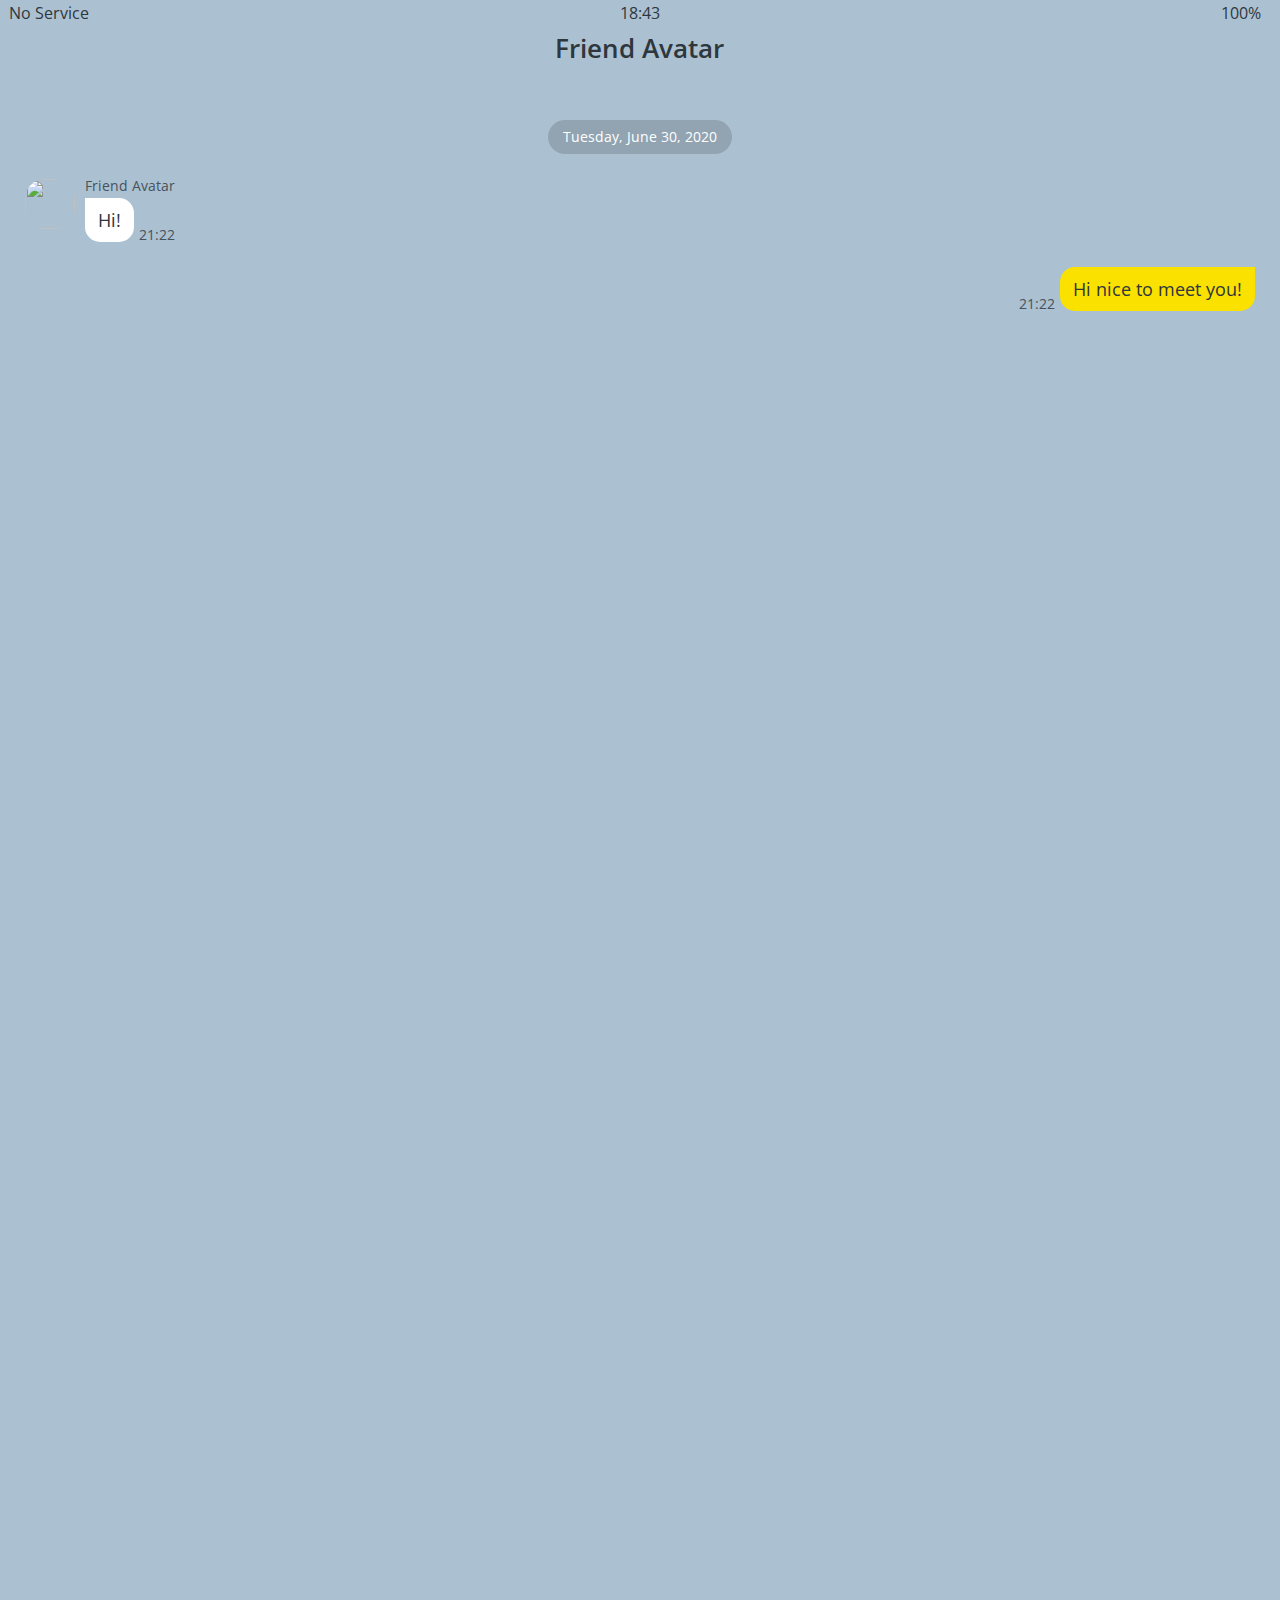
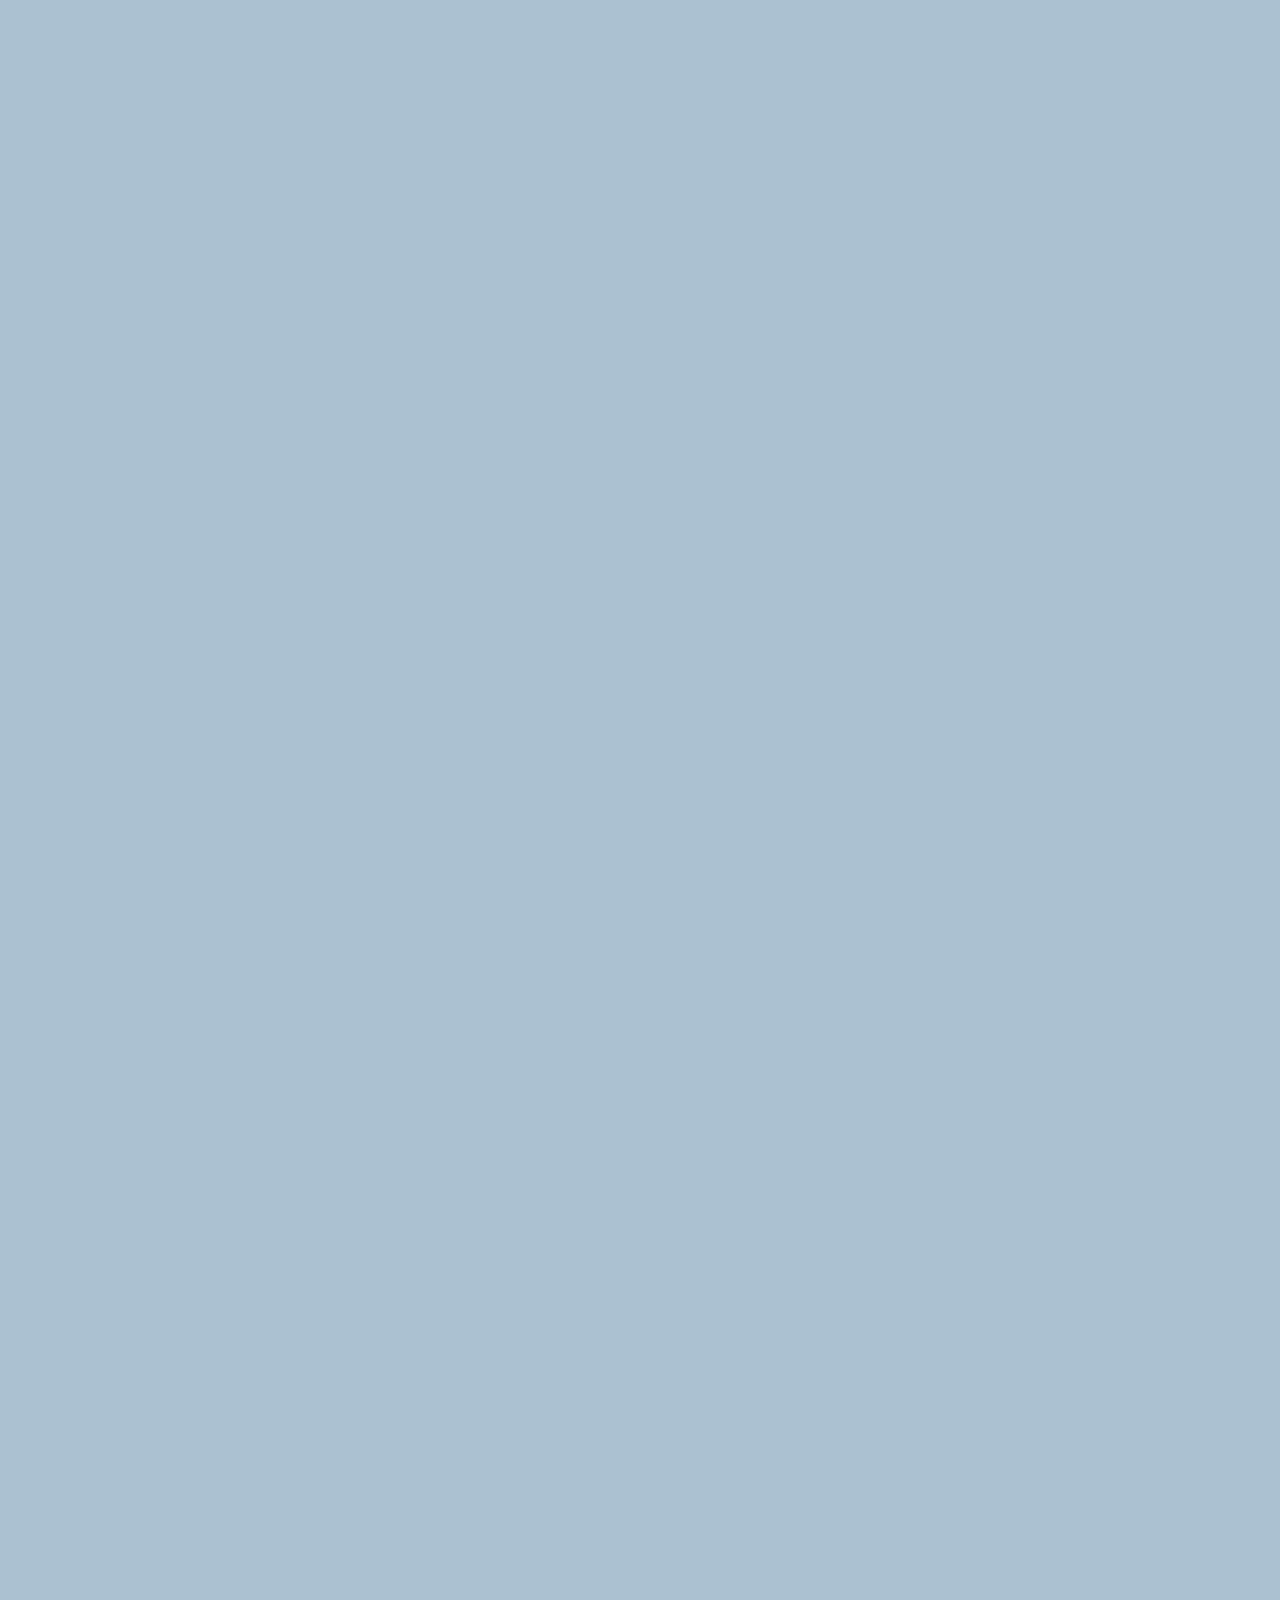
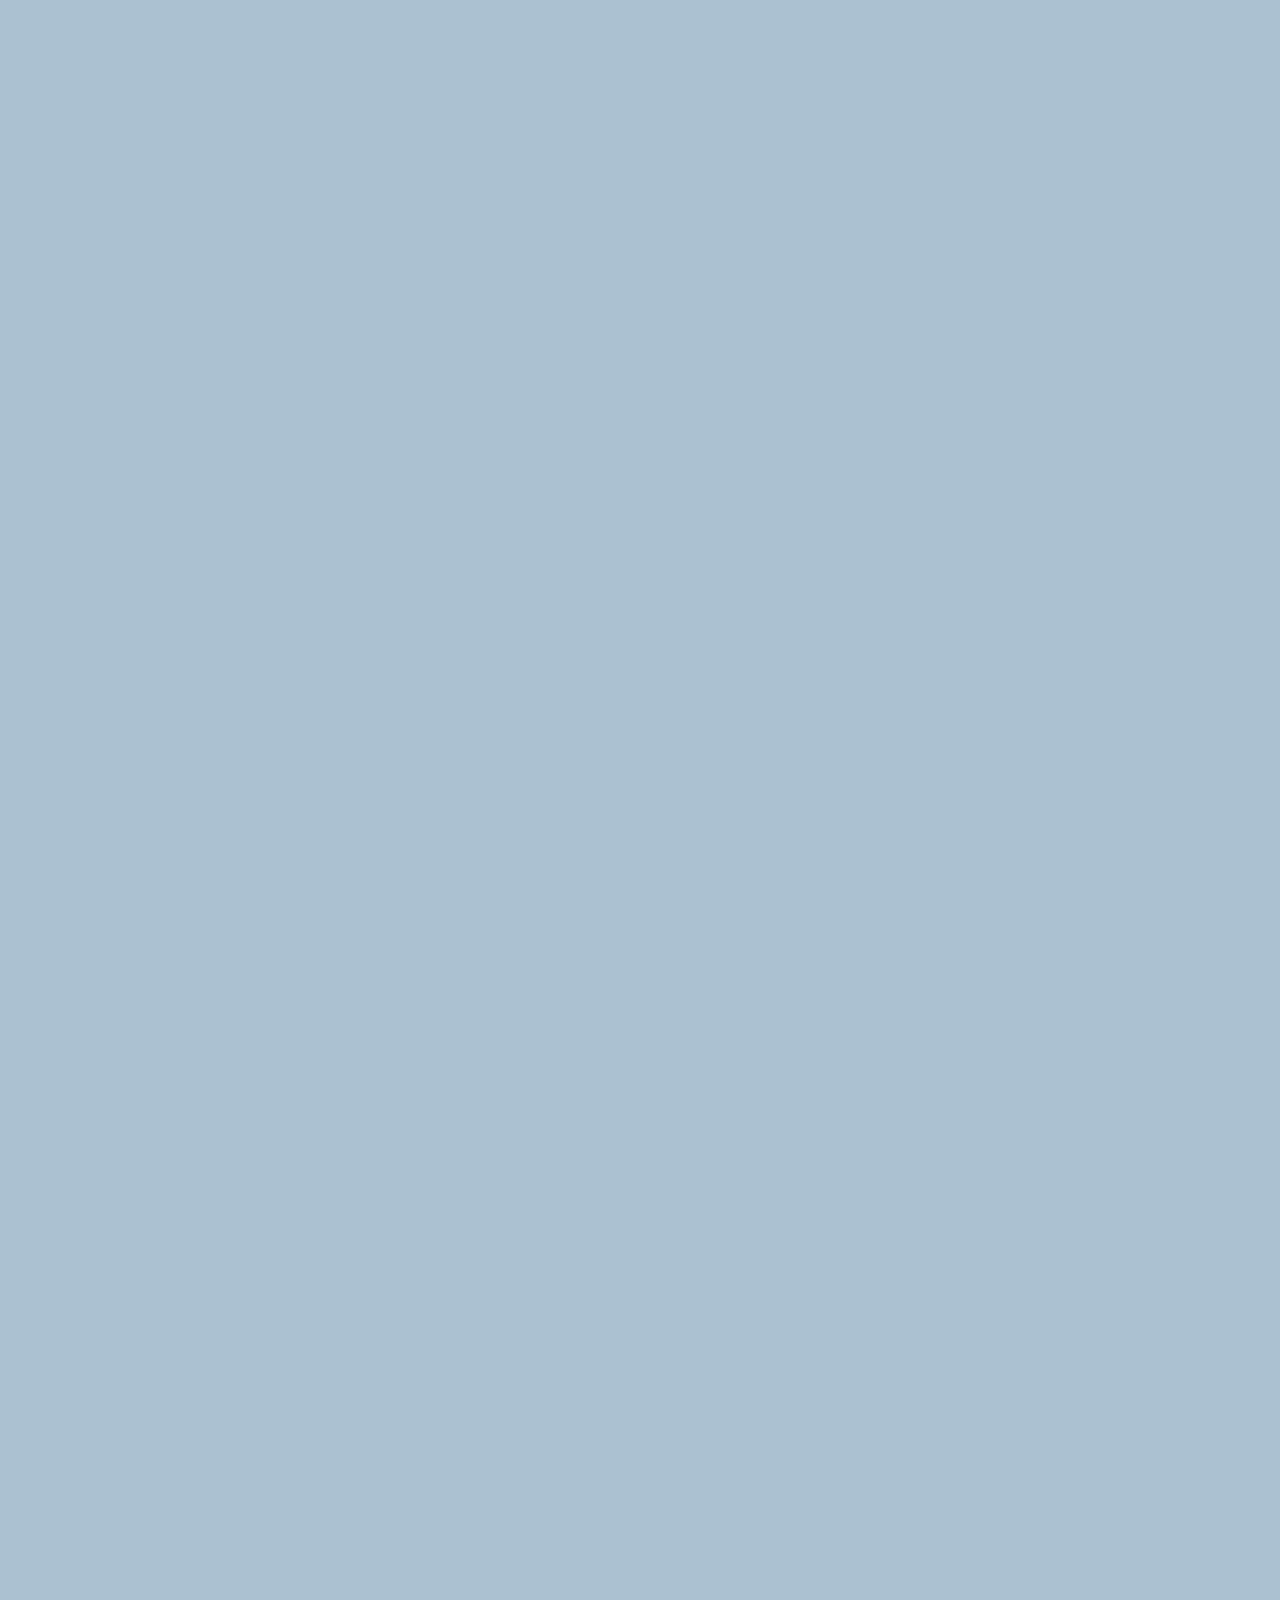
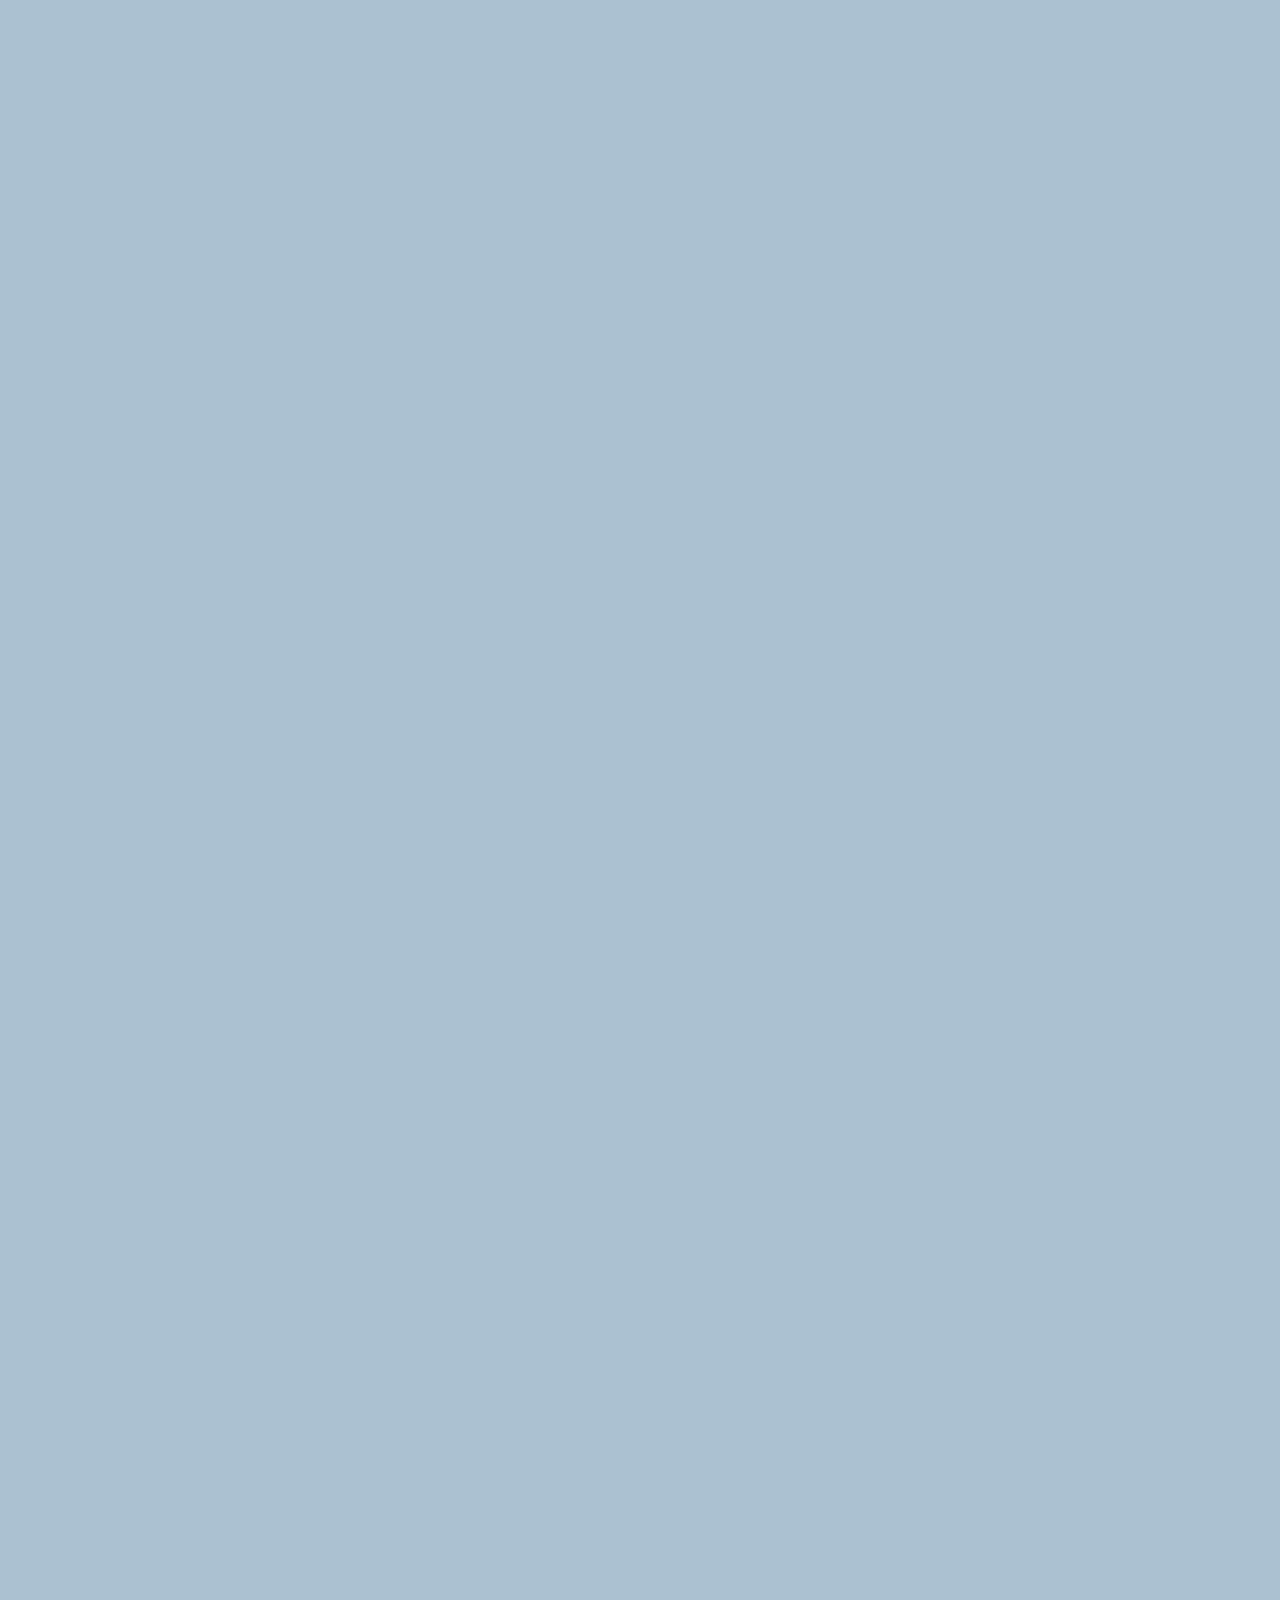
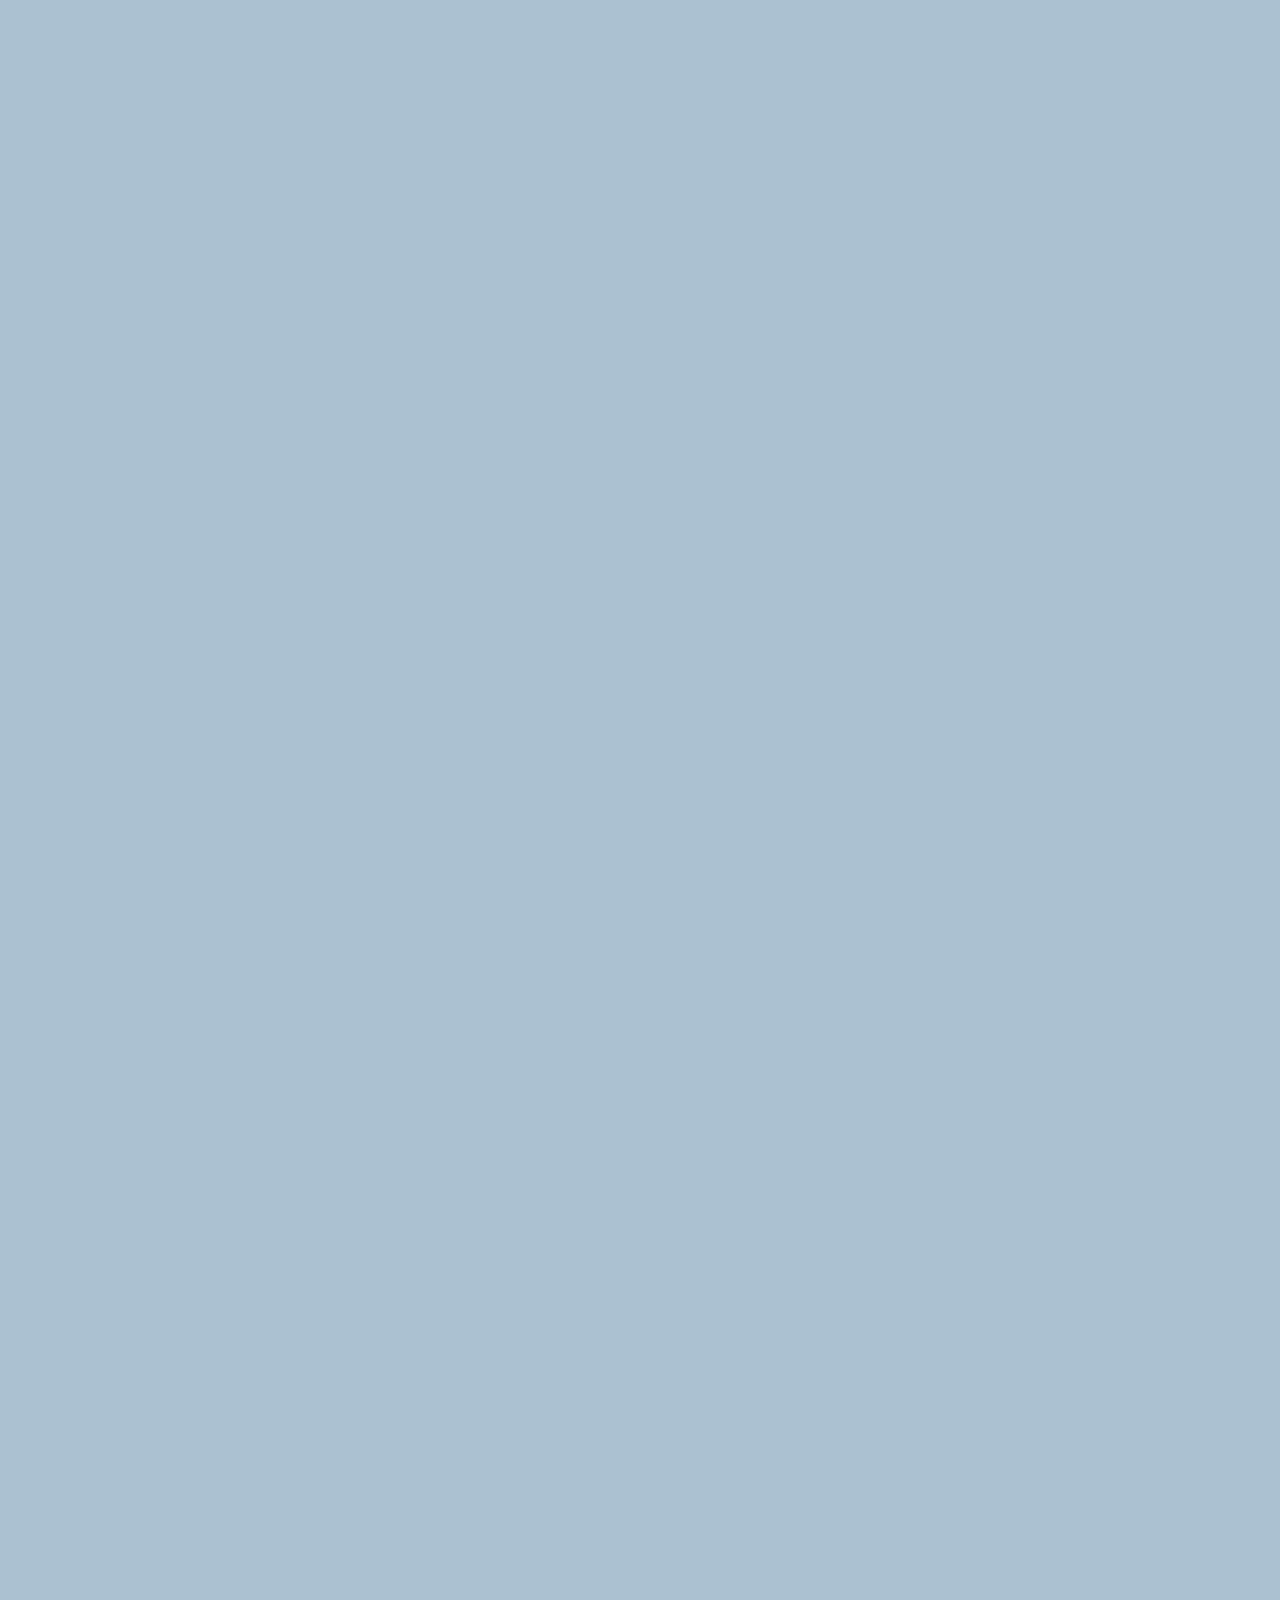
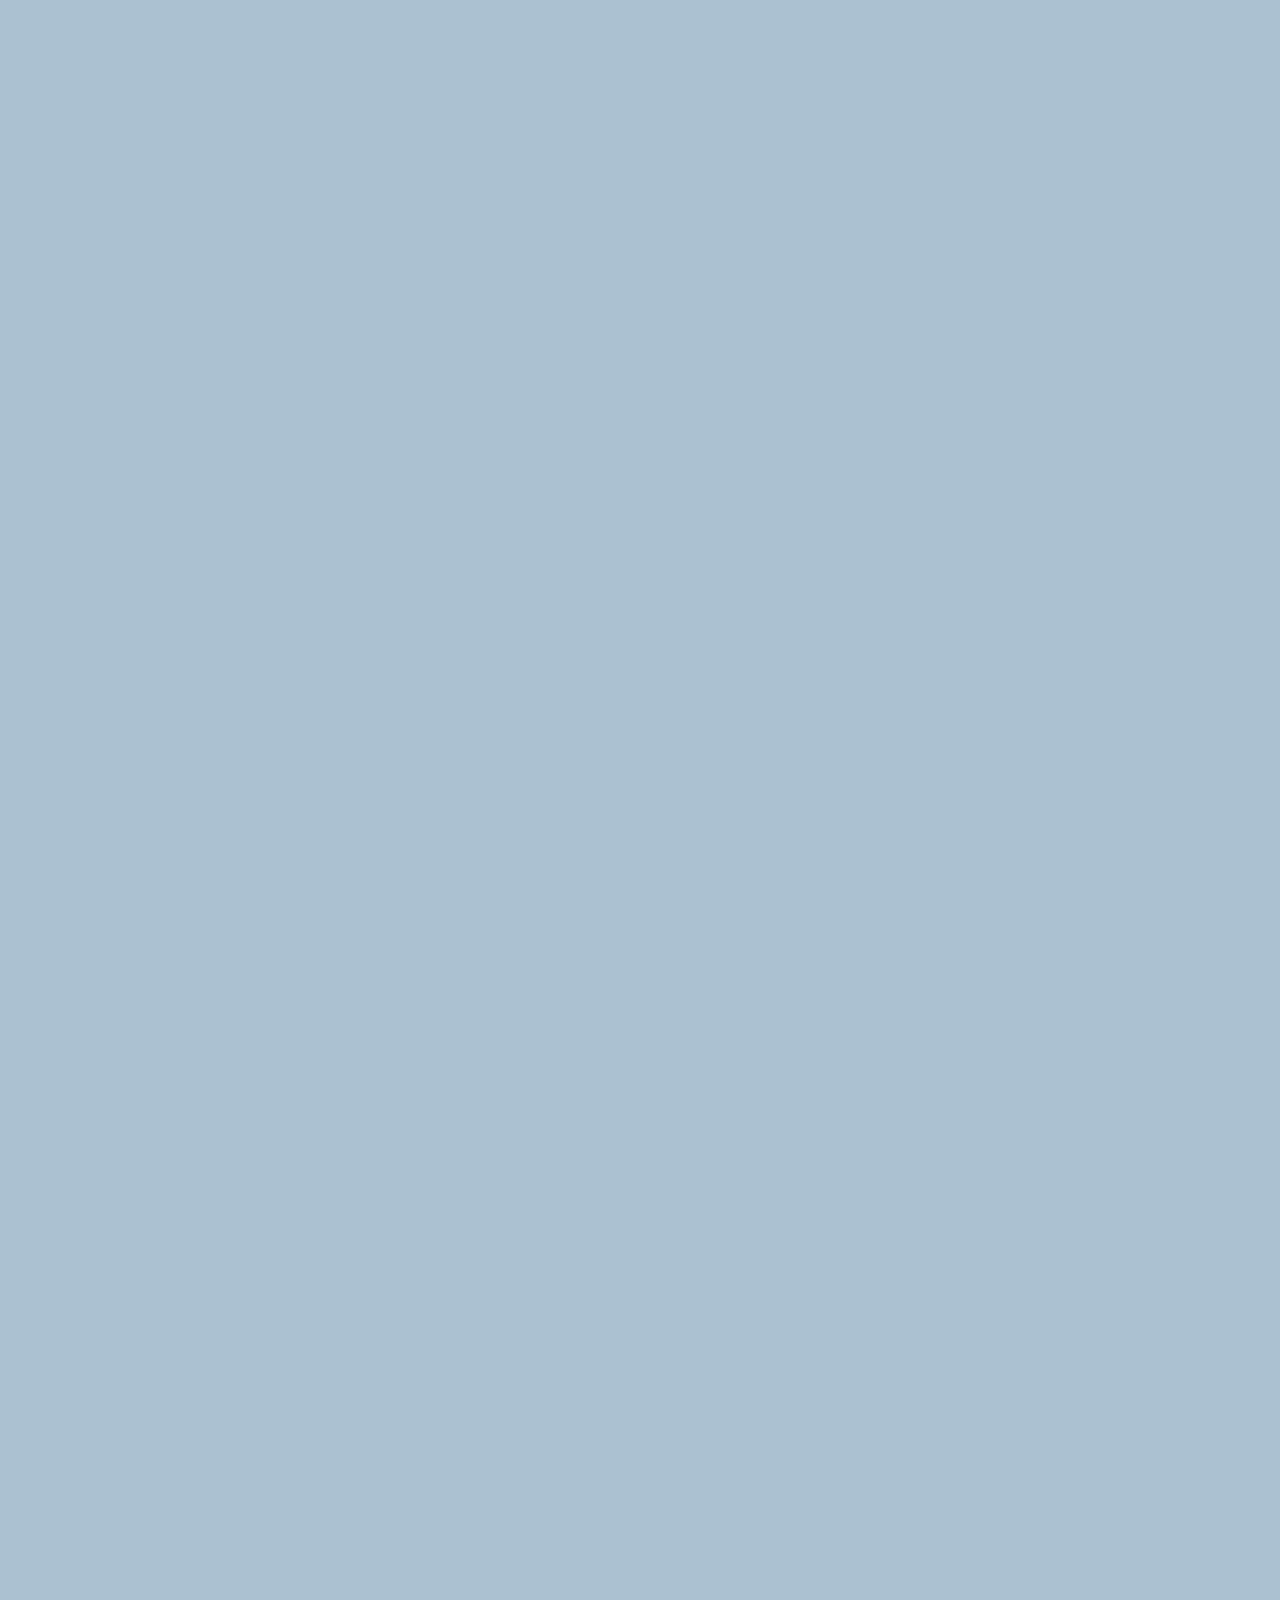
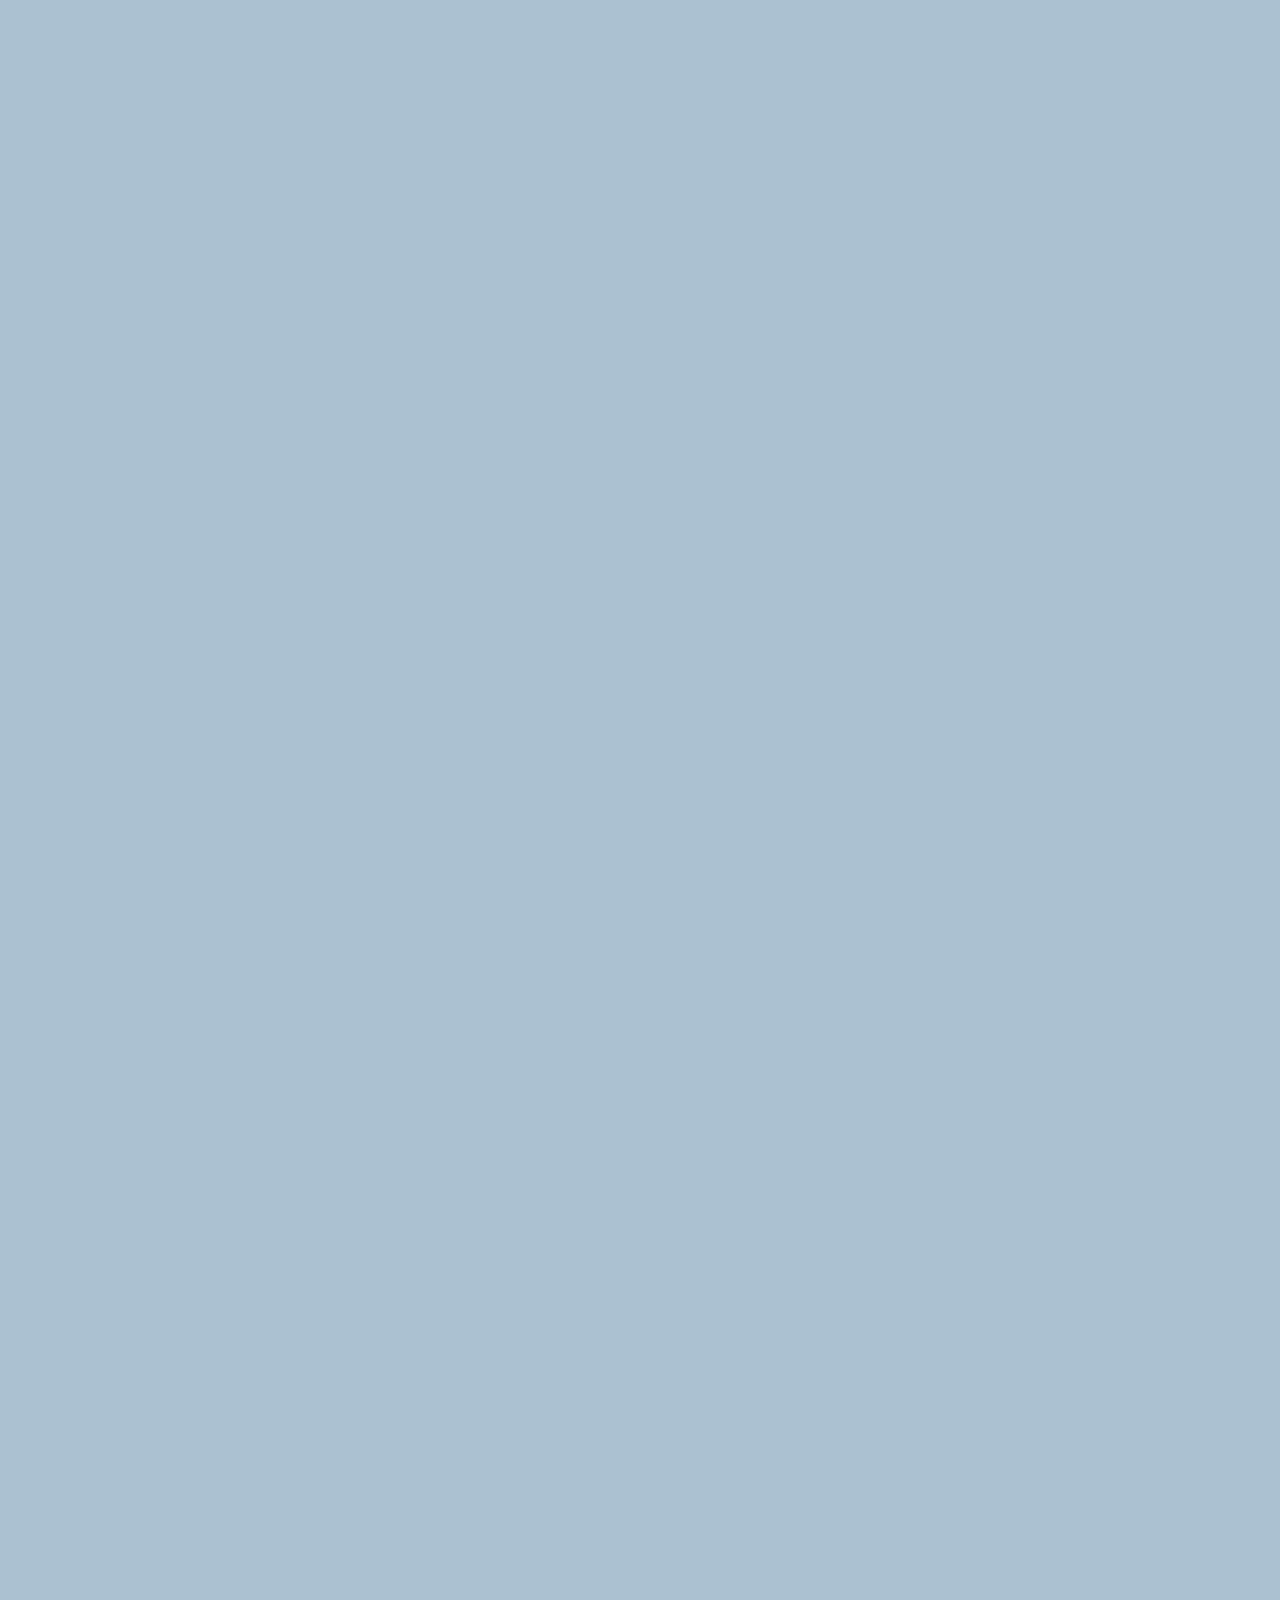
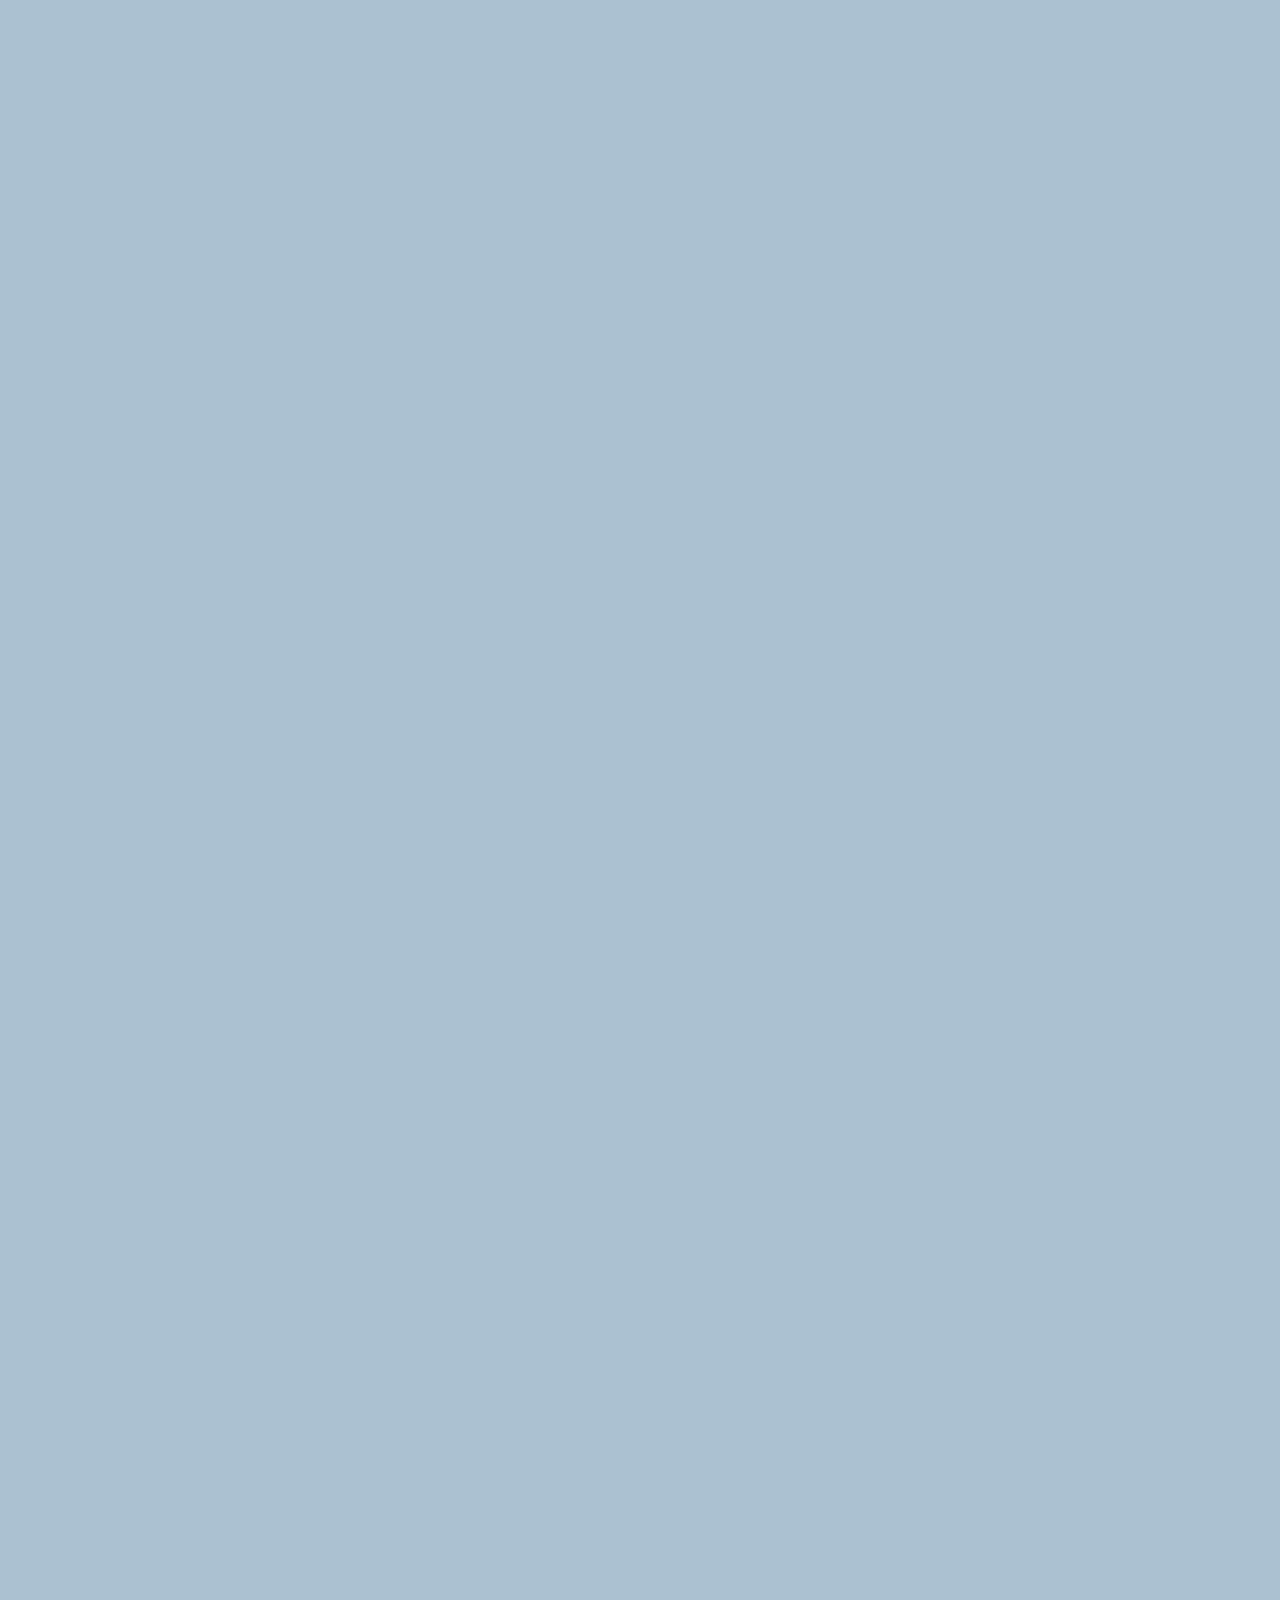
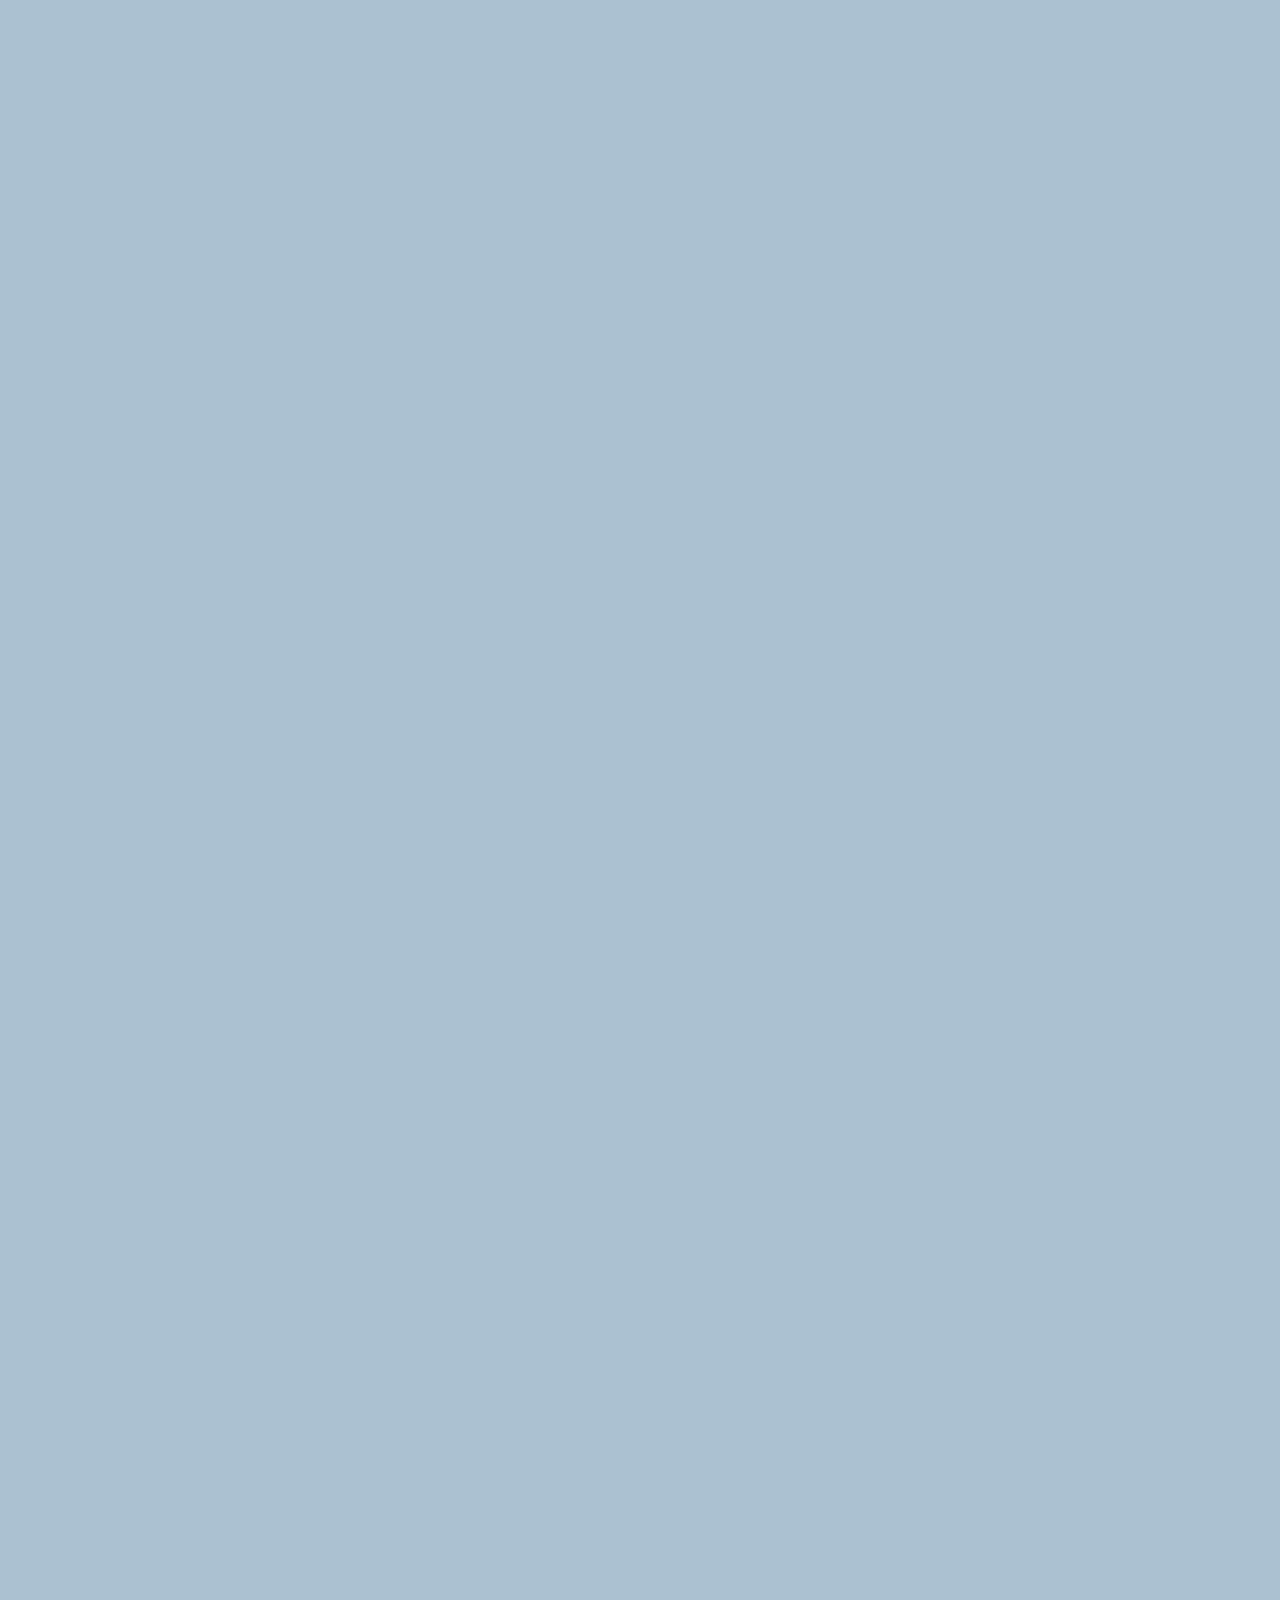
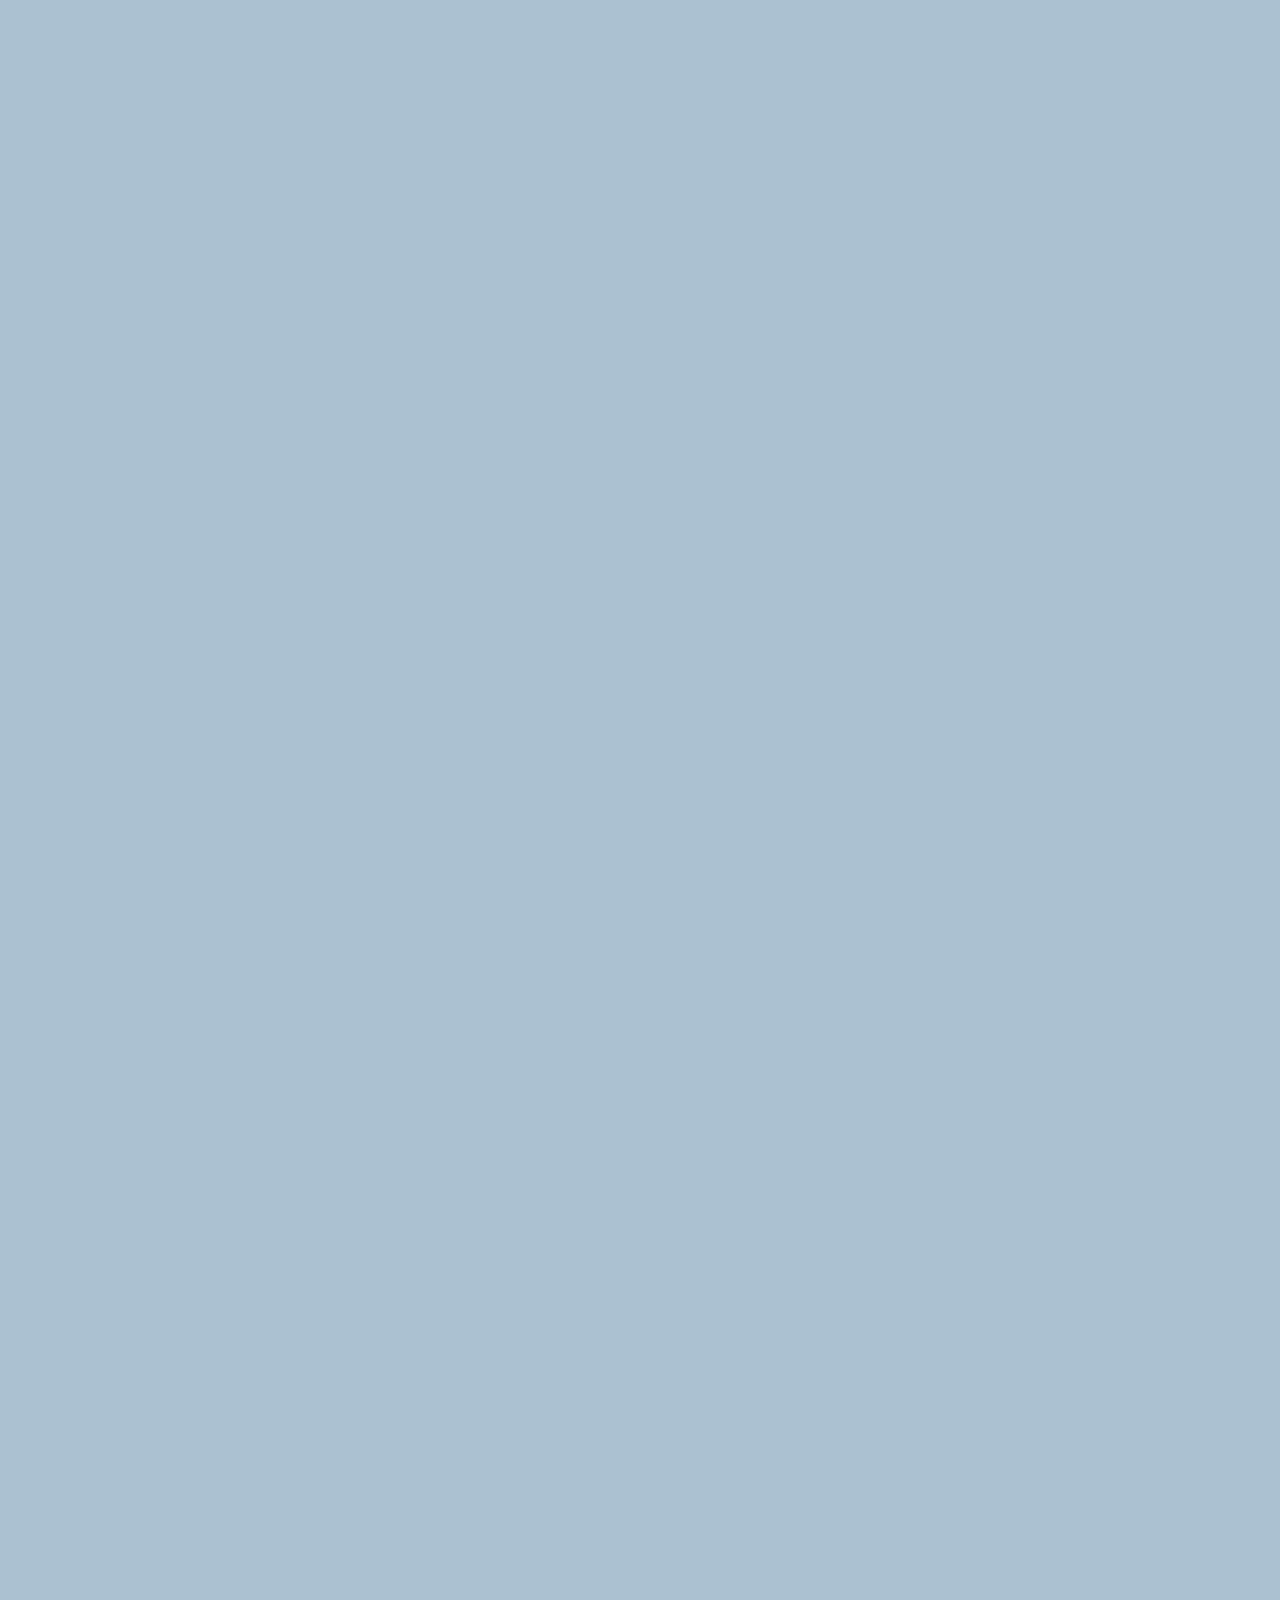
==== chat.html @ 3b94cbf0 "Add Chat screen" ====
<!DOCTYPE html>
<html lang="en">
  <head>
    <link rel="stylesheet" href="css/styles.css" />
    <meta charset="UTF-8" />
    <meta http-equiv="X-UA-Compatible" content="IE=edge" />
    <meta name="viewport" content="width=device-width, initial-scale=1.0" />
    <title>Chat with Alwayswhy98- Kakao Talk</title>
  </head>
  <body id="chat-screen">
    <div class="status-bar">
      <div class="status-bar__column">
        <span>No Service</span>
        <i class="fa-solid fa-wifi"></i>
      </div>
      <div class="status-bar__column">
        <span>18:43</span>
      </div>
      <div class="status-bar__column">
        <span>100%</span>
        <i class="fa-solid fa-battery-full"></i>
        <i class="fa-solid fa-bolt-lightning"></i>
      </div>
    </div>

    <header class="alt-header">
      <div class="alt-header__column">
        <a href="javascript:history.back();">
          <i class="fas fa-angle-left fa-3x"></i>
        </a>
      </div>
      <div class="alt-header__column">
        <h1 class="alt-header__title">Friend Avatar</h1>
      </div>
      <div class="alt-header__column">
        <span>
          <i class="fas fa-search fa-lg"></i>
        </span>
        <span>
          <i class="fas fa-bars fa-lg"></i>
        </span>
      </div>
    </header>

    <main class="friends-screen main-chat">
      <div class="chat__timestamp">Tuesday, June 30, 2020</div>

      <div class="message-row">
        <img src="https://avatars.githubusercontent.com/u/8957173?v=4" />
        <div class="message-row__content">
          <span class="message__author">Friend Avatar</span>
          <div class="message__info">
            <span class="message__bubble">Hi!</span>
            <span class="message__time">21:22</span>
          </div>
        </div>
      </div>
      <div class="message-row message-row--own">
        <div class="message-row__content">
          <div class="message__info">
            <span class="message__bubble">Hi nice to meet you!</span>
            <span class="message__time">21:22</span>
          </div>
        </div>
      </div>
    </main>

    <script
      src="https://kit.fontawesome.com/efb5d1b0cf.js"
      crossorigin="anonymous"
    ></script>
  </body>
</html>
---- css/styles.css ----
@import url("https://fonts.googleapis.com/css2?family=Open+Sans:wght@400;600&display=swap");
@import "reset.css";
@import "variables.css";
/* components */
@import "components/status-bar.css";
@import "components/nav-bar.css";
@import "components/screen-header.css";
@import "components/alt-screen-header.css";
@import "components/user-component.css";
@import "components/badge.css";
@import "components/point.css";
@import "components/icon-row.css";
/* screens */
@import "screens/login.css";
@import "screens/friends.css";
@import "screens/find.css";
@import "screens/more.css";
@import "screens/settings.css";
@import "screens/chat.css";

body {
  color: #2e363e;
  font-family: "Open Sans", sans-serif;
}

.main-screen {
  padding: 0px, var(--horizontal-space);
}
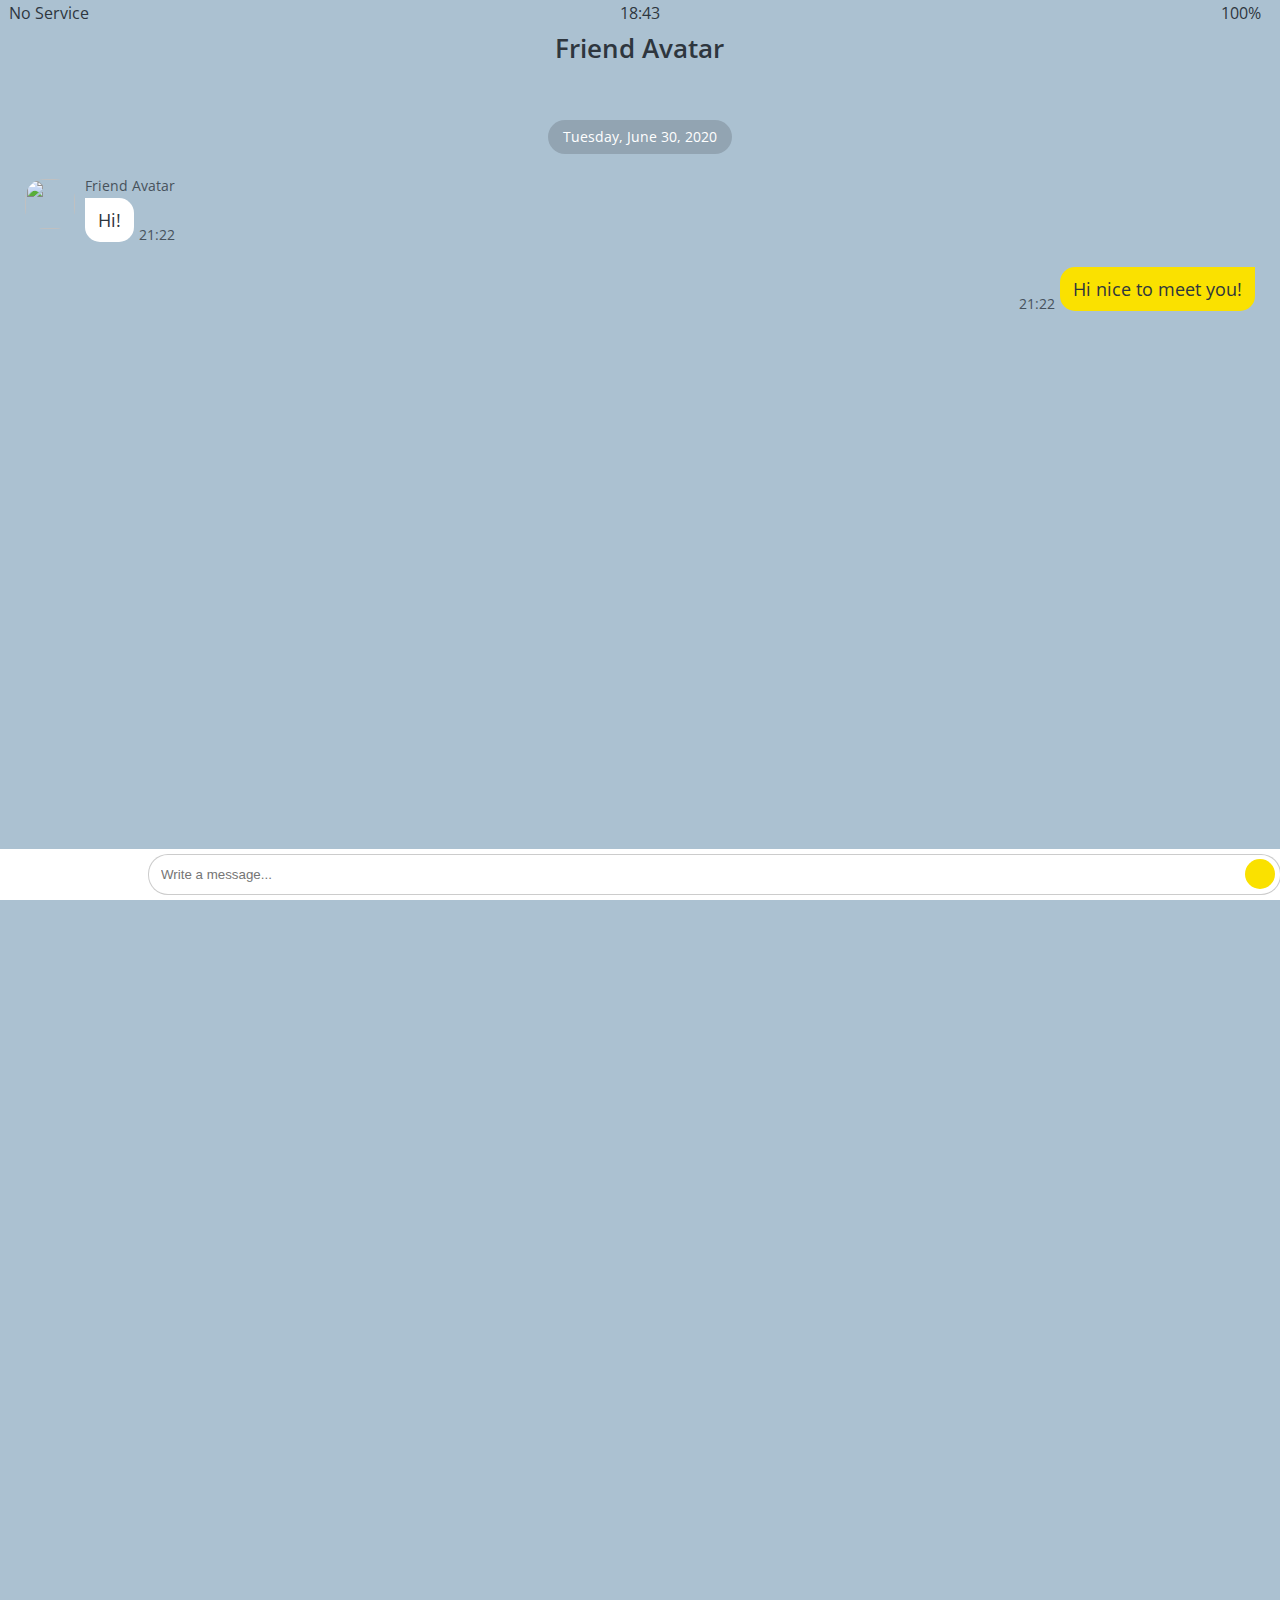
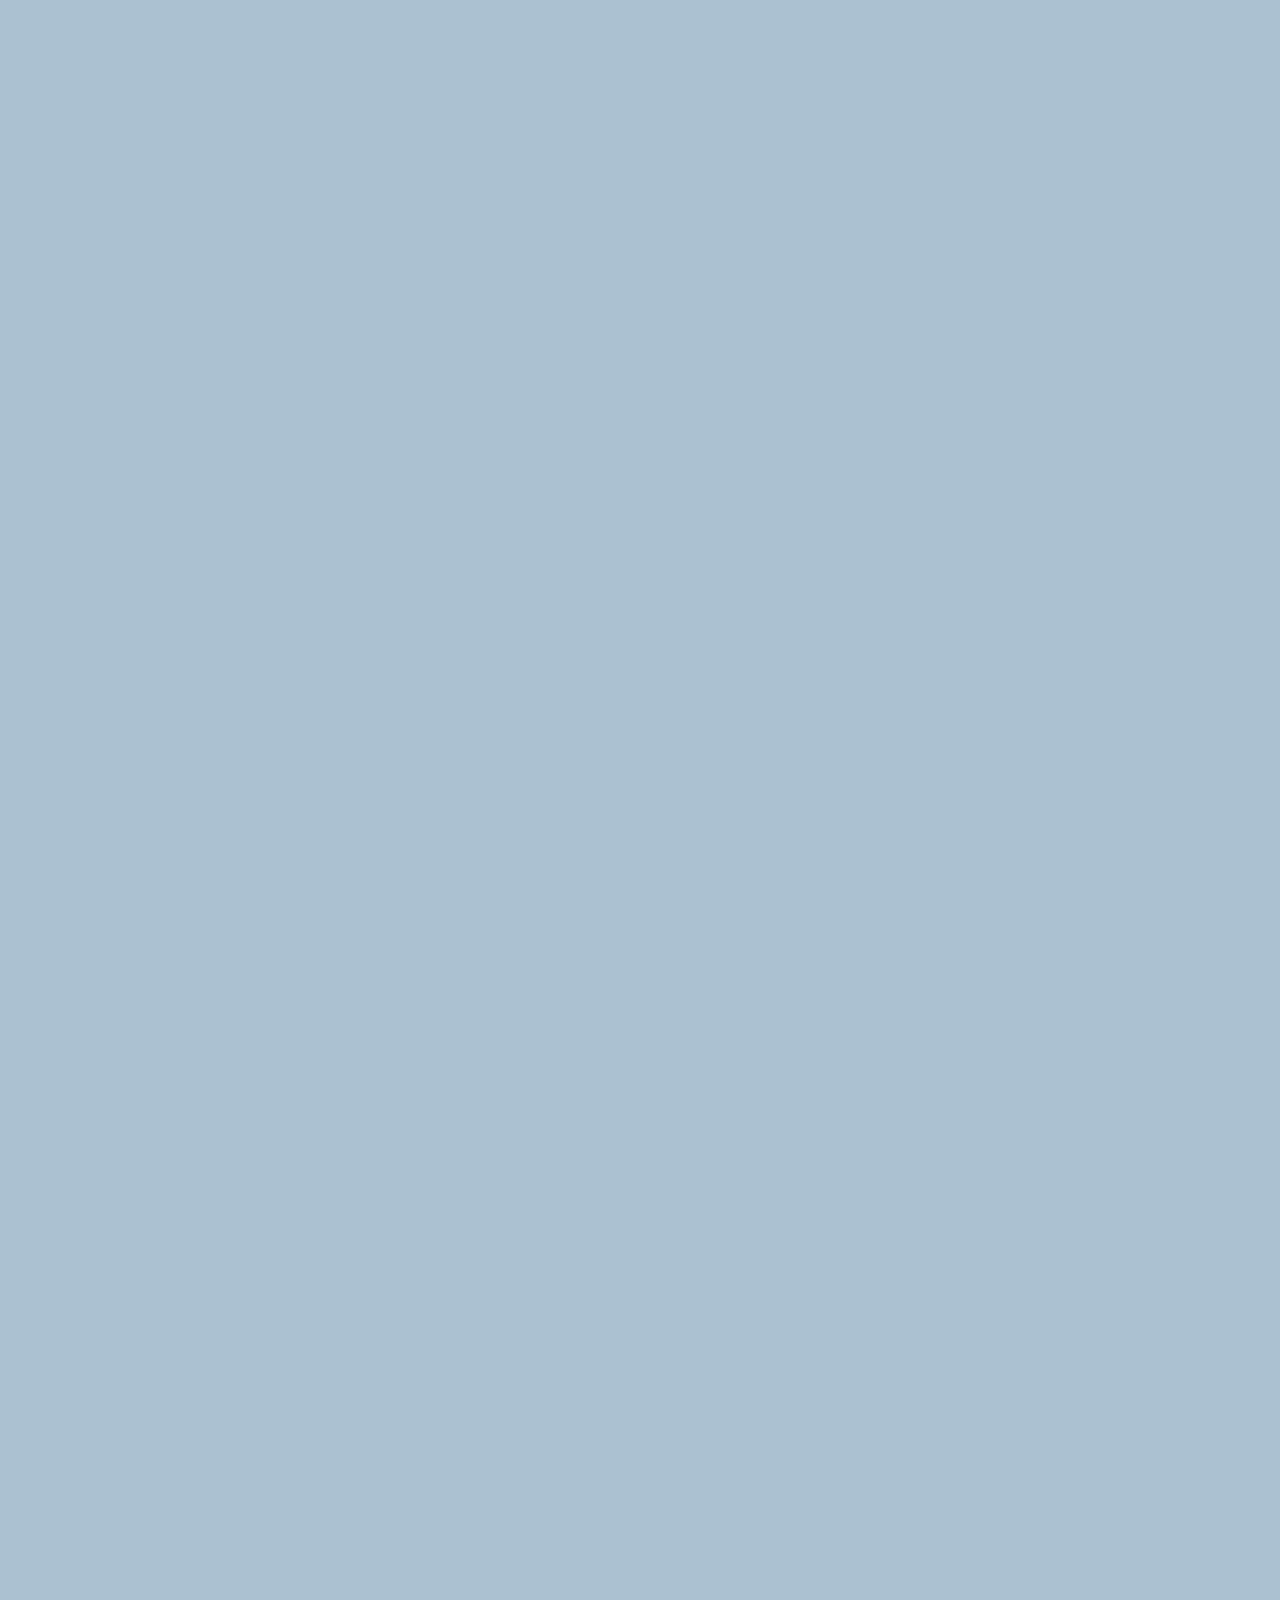
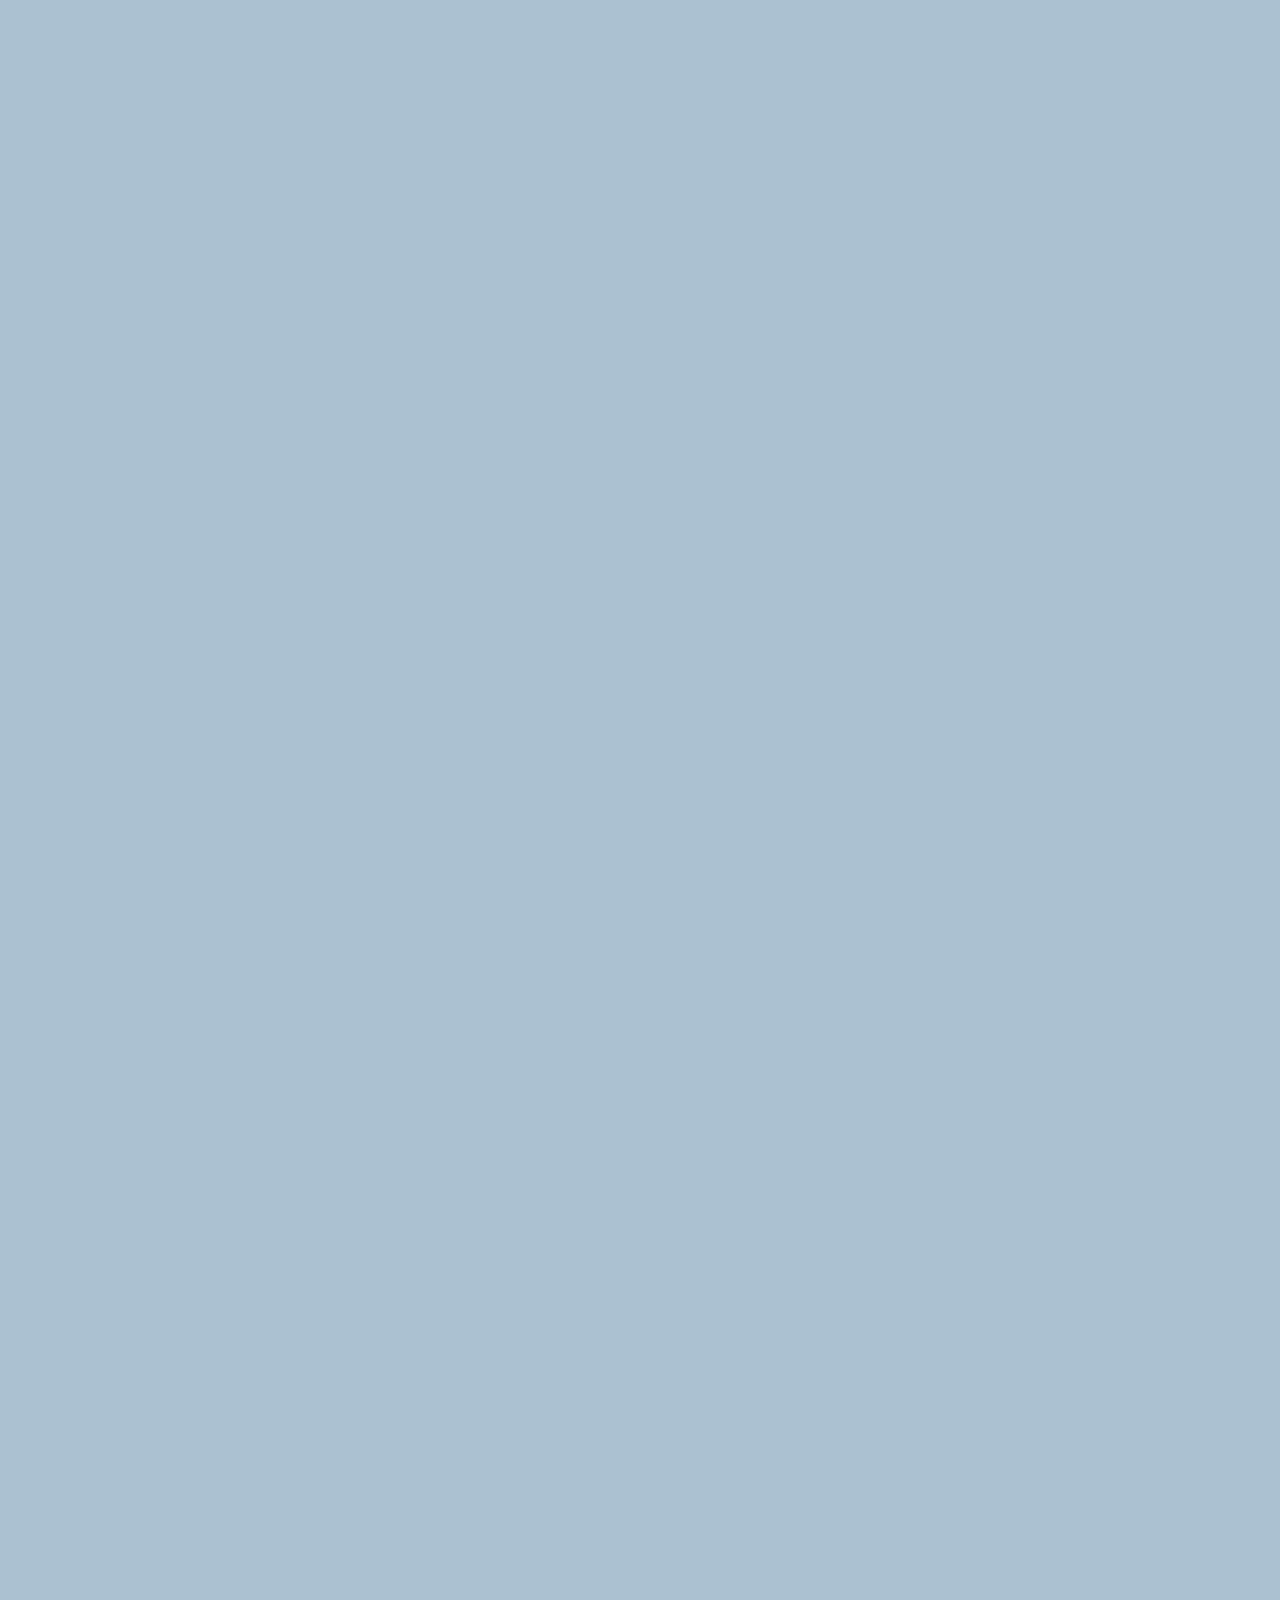
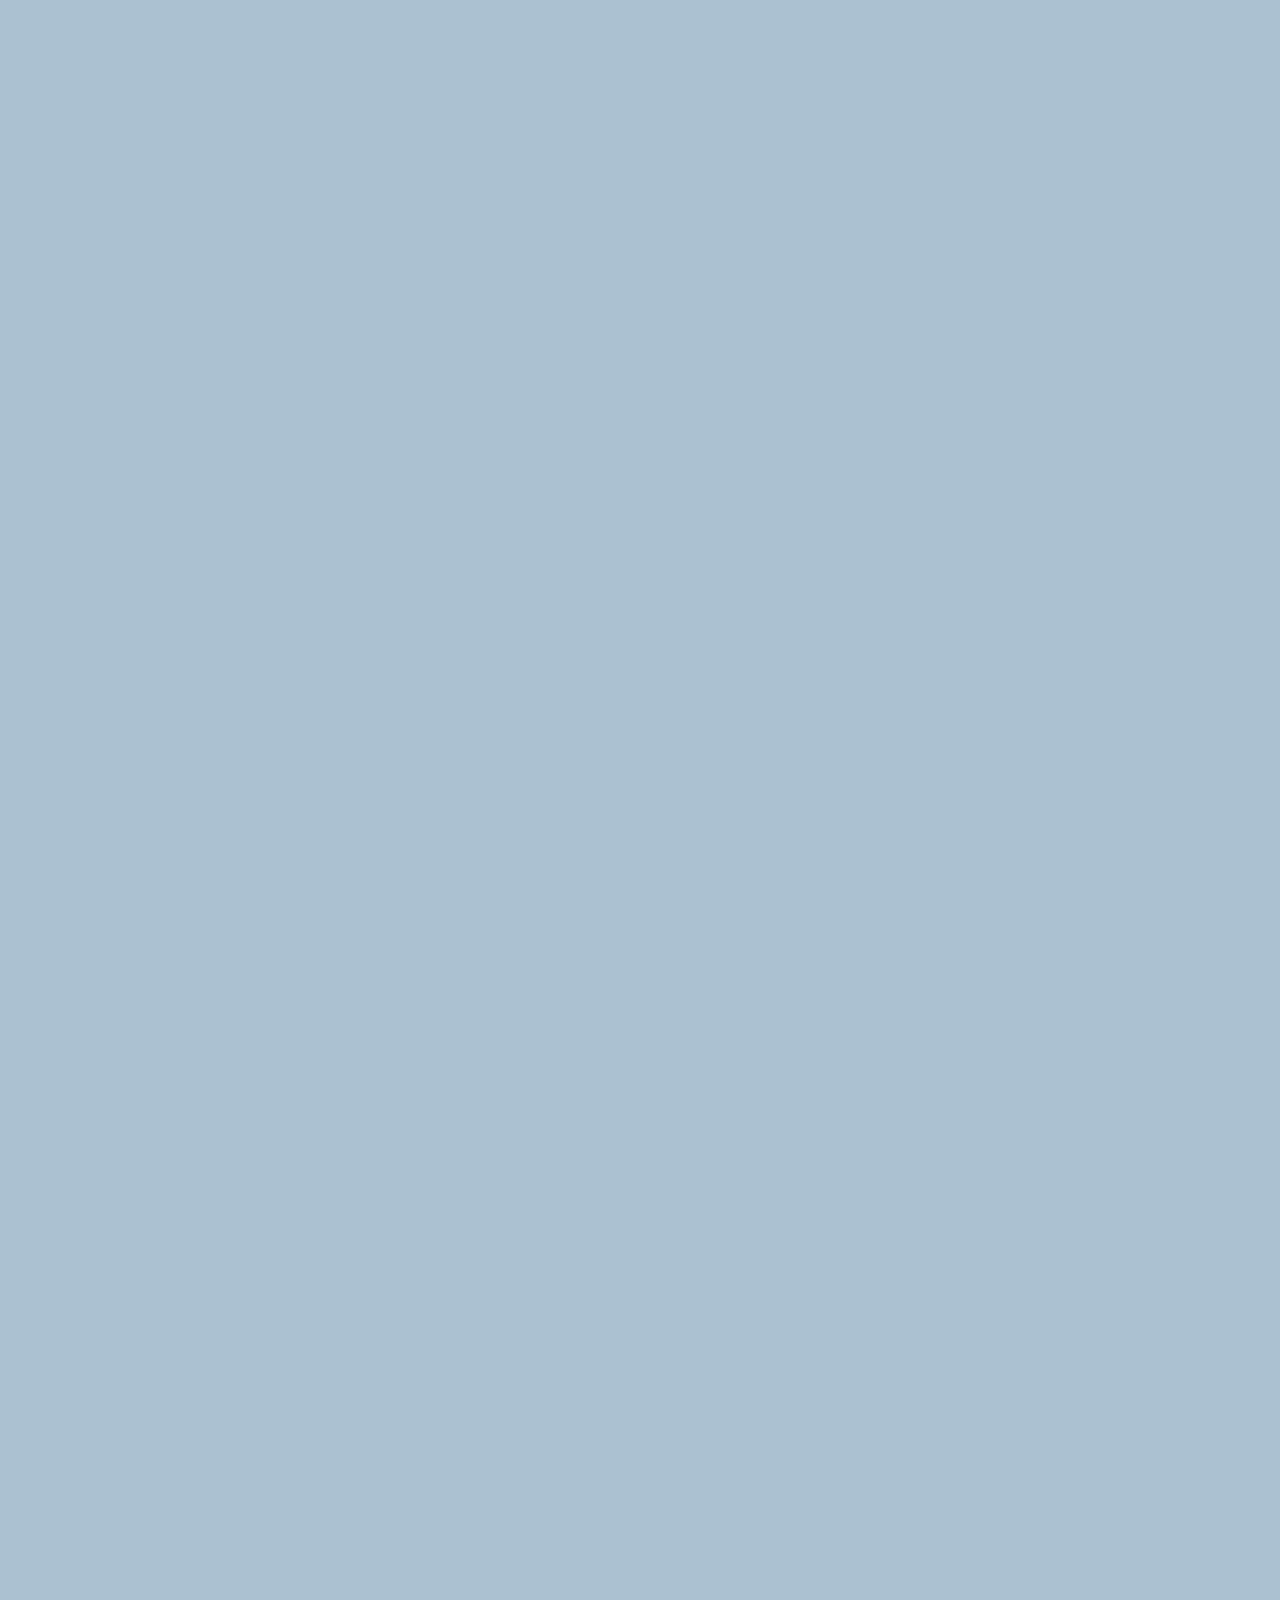
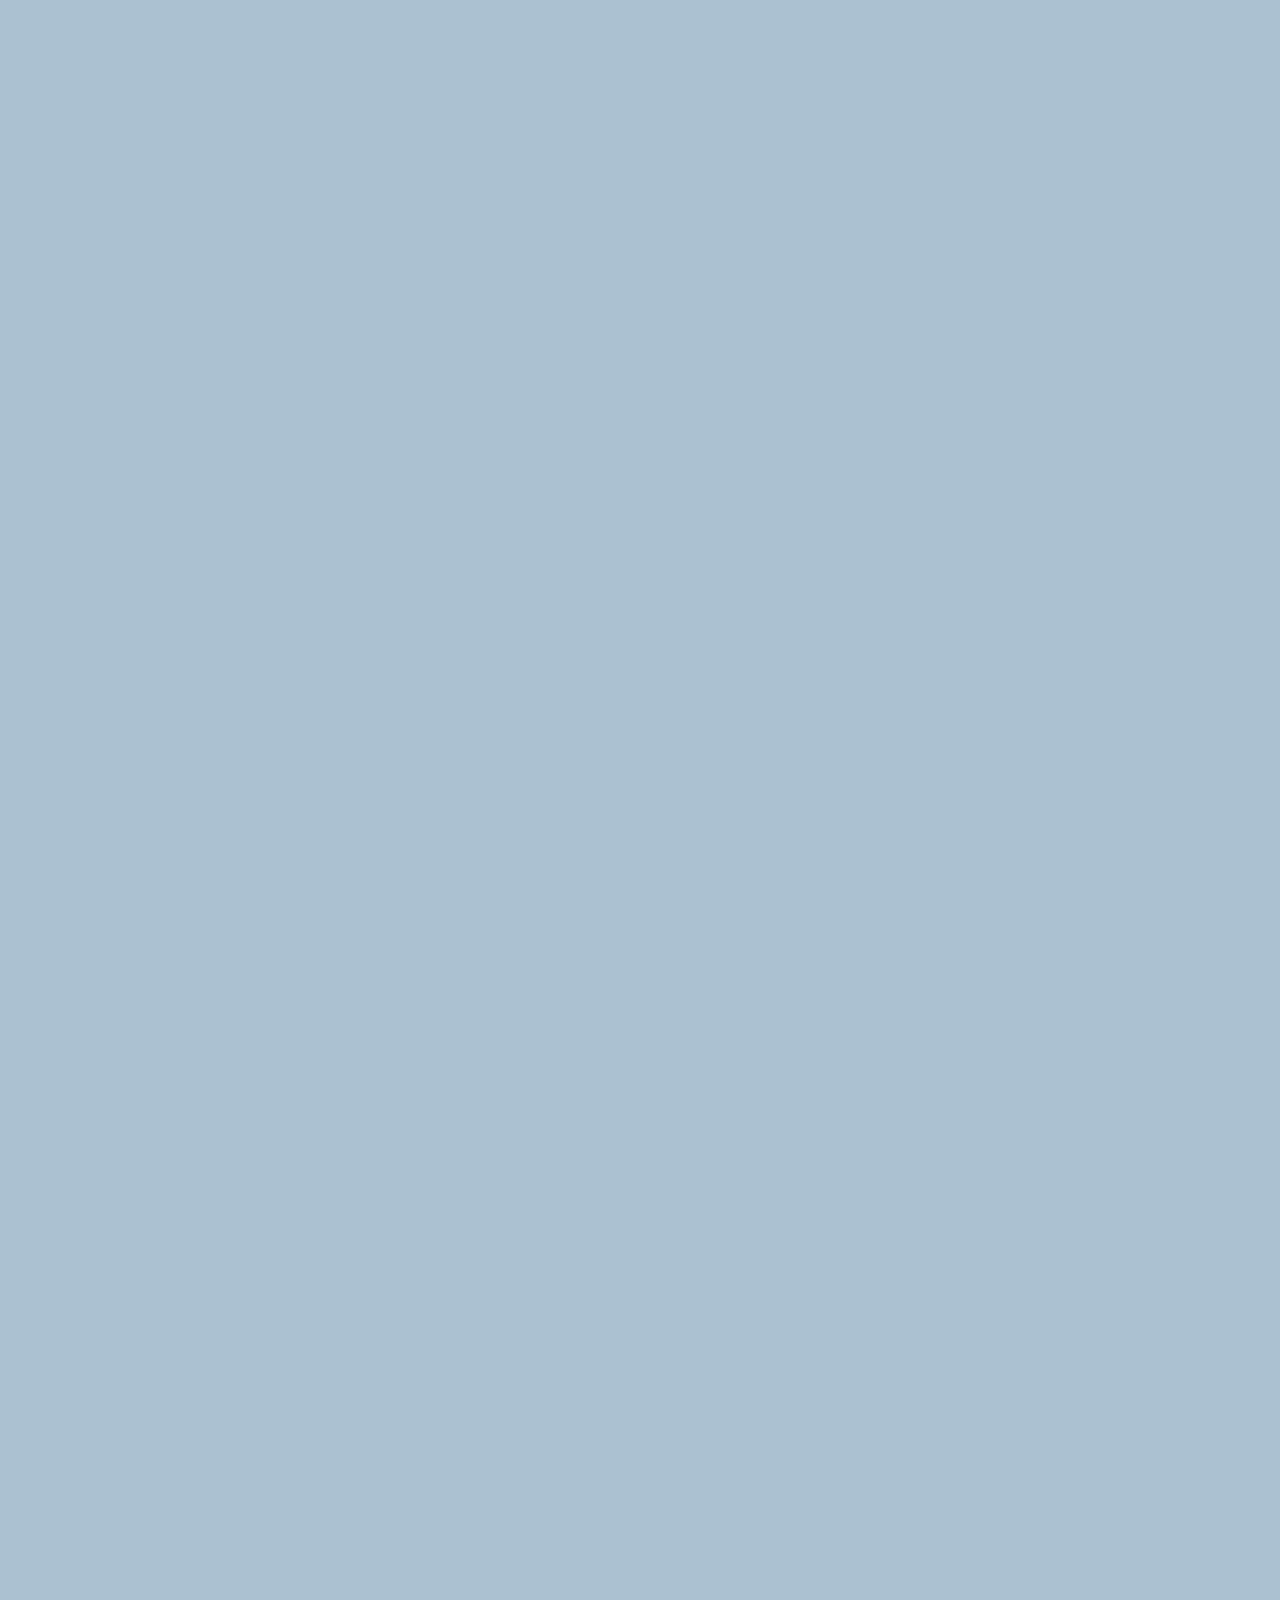
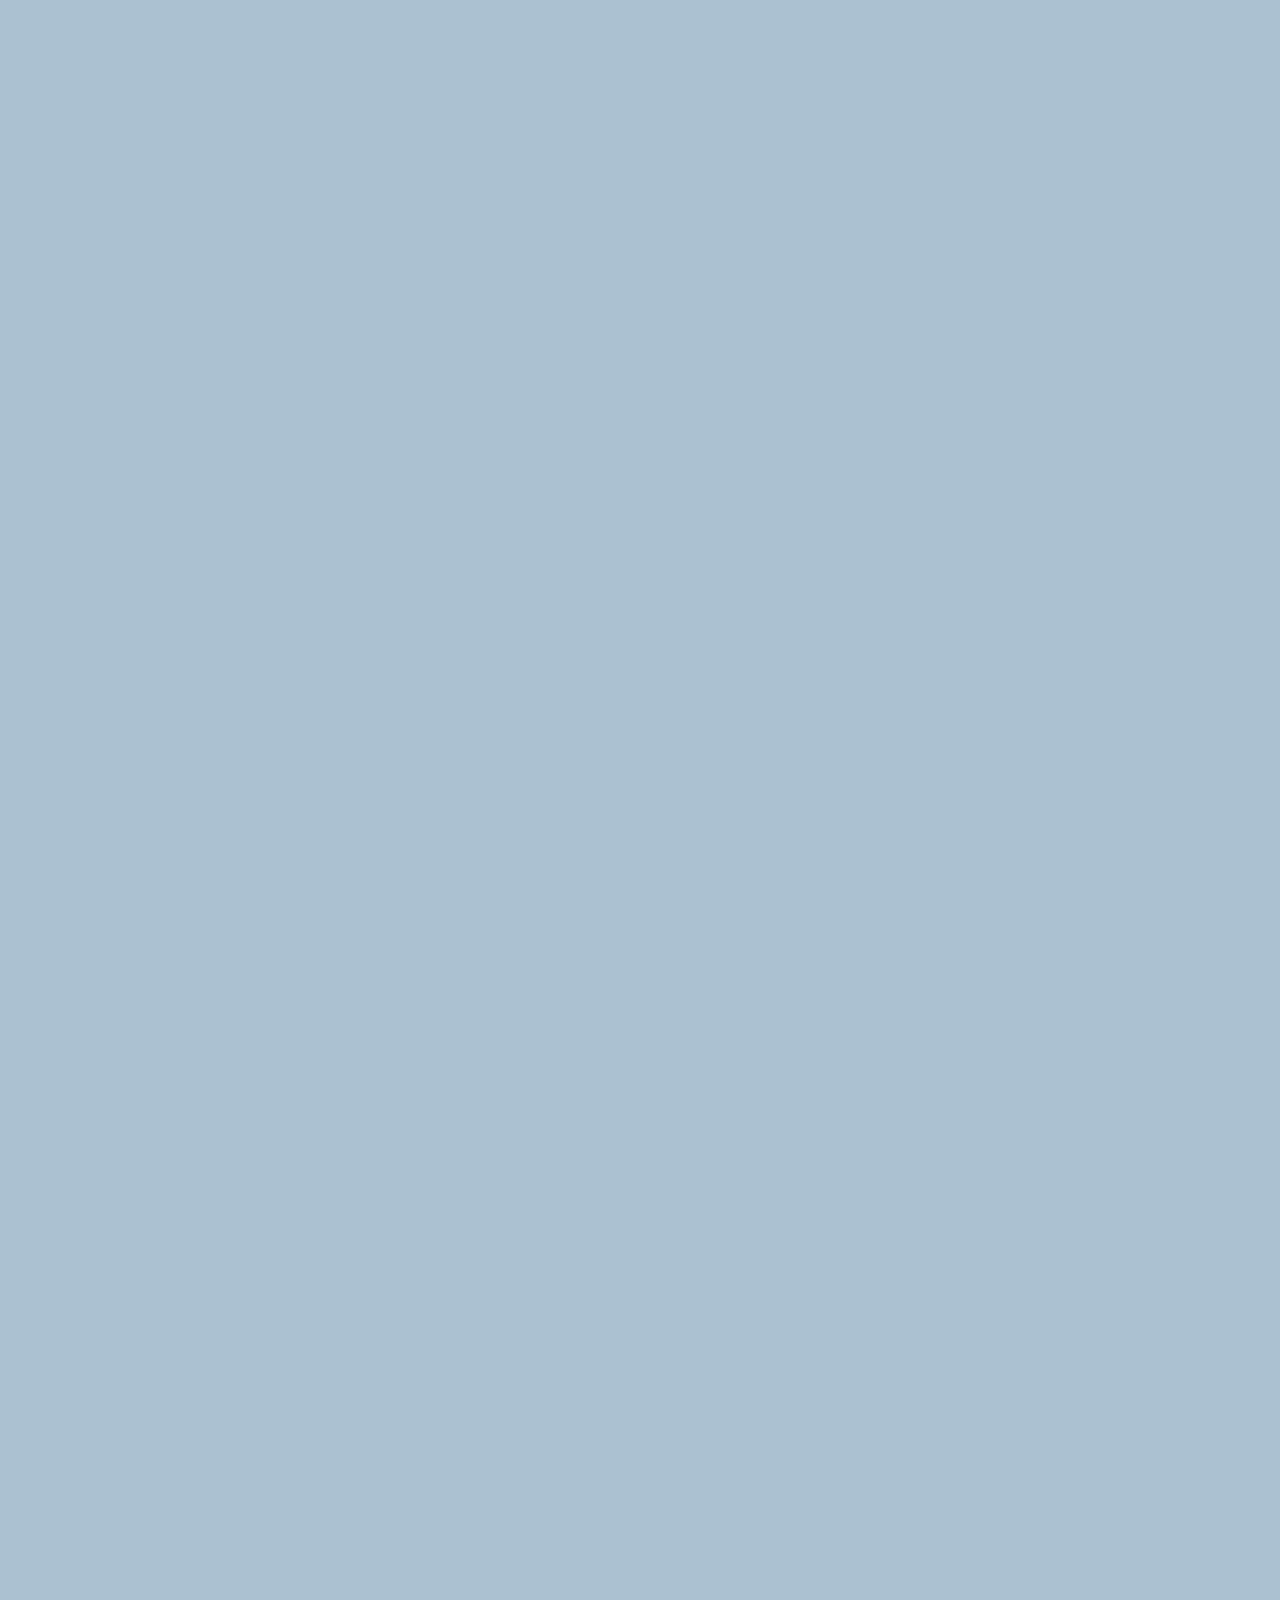
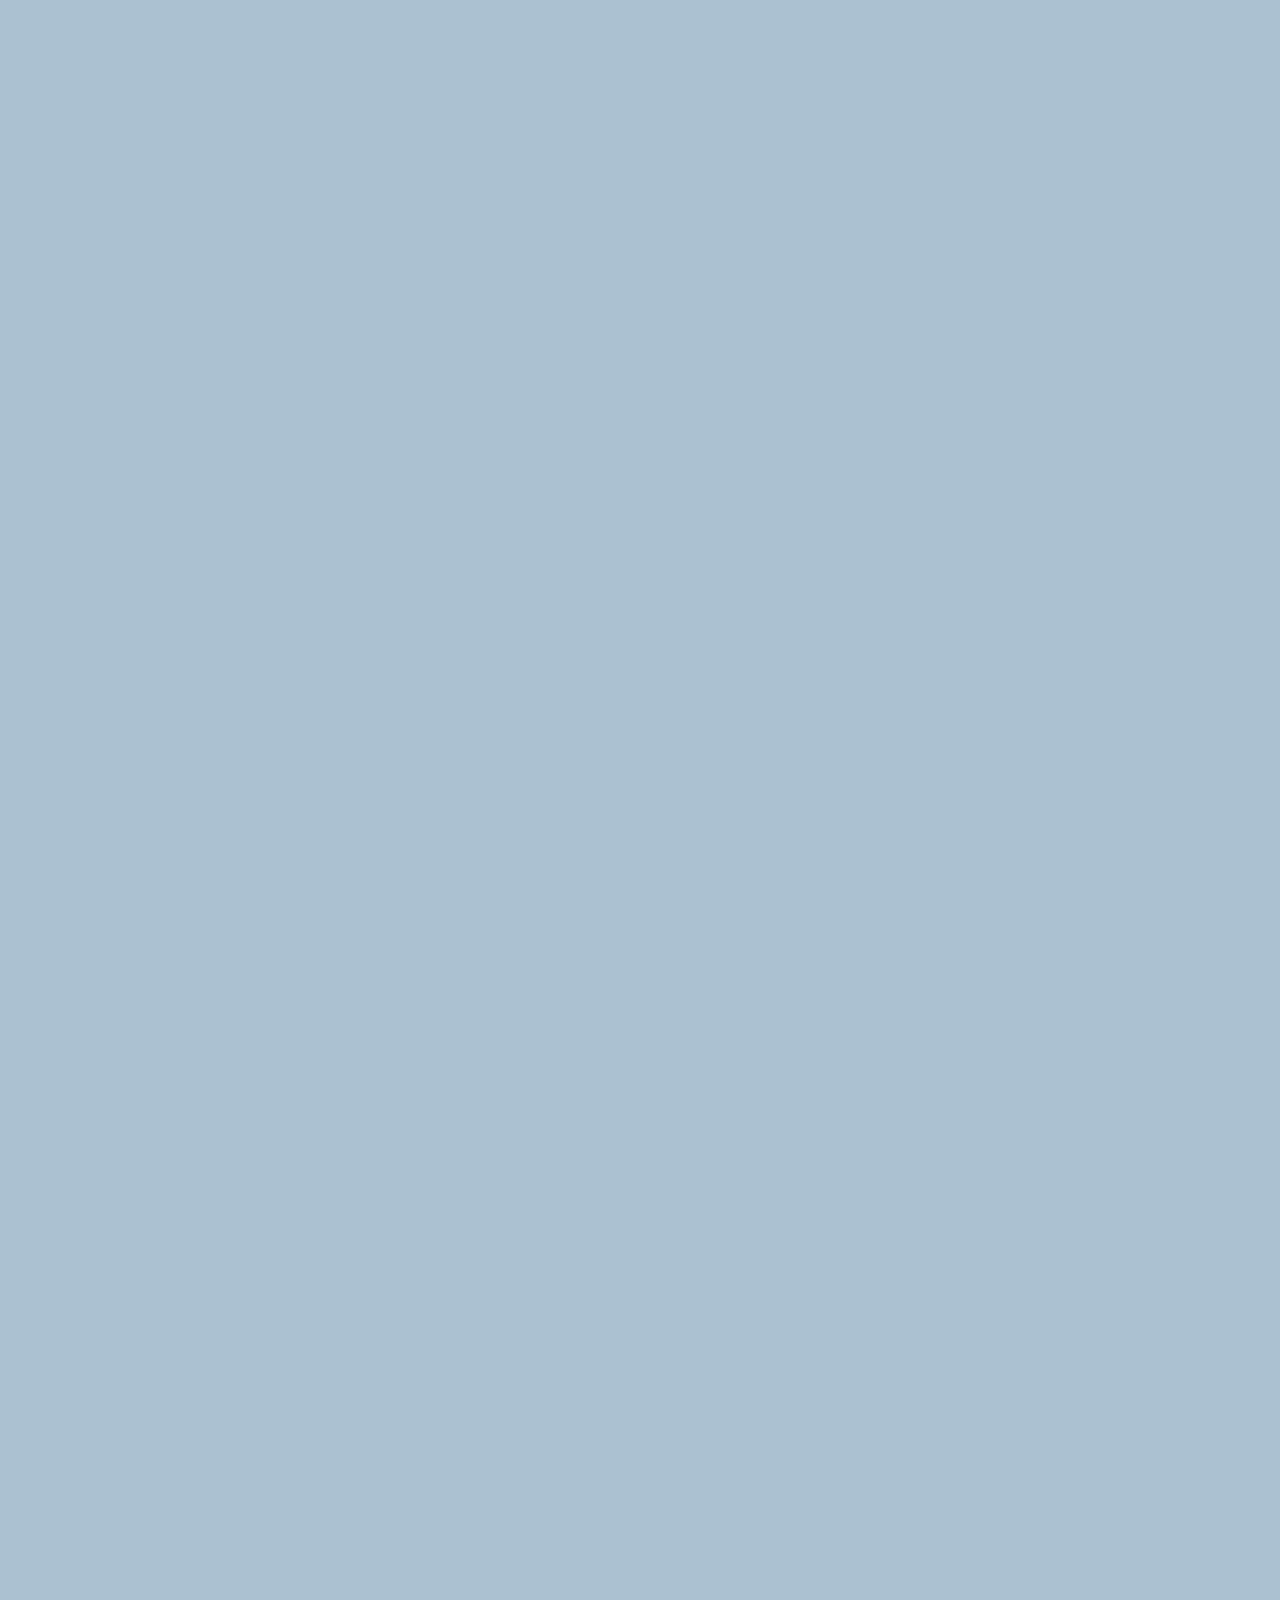
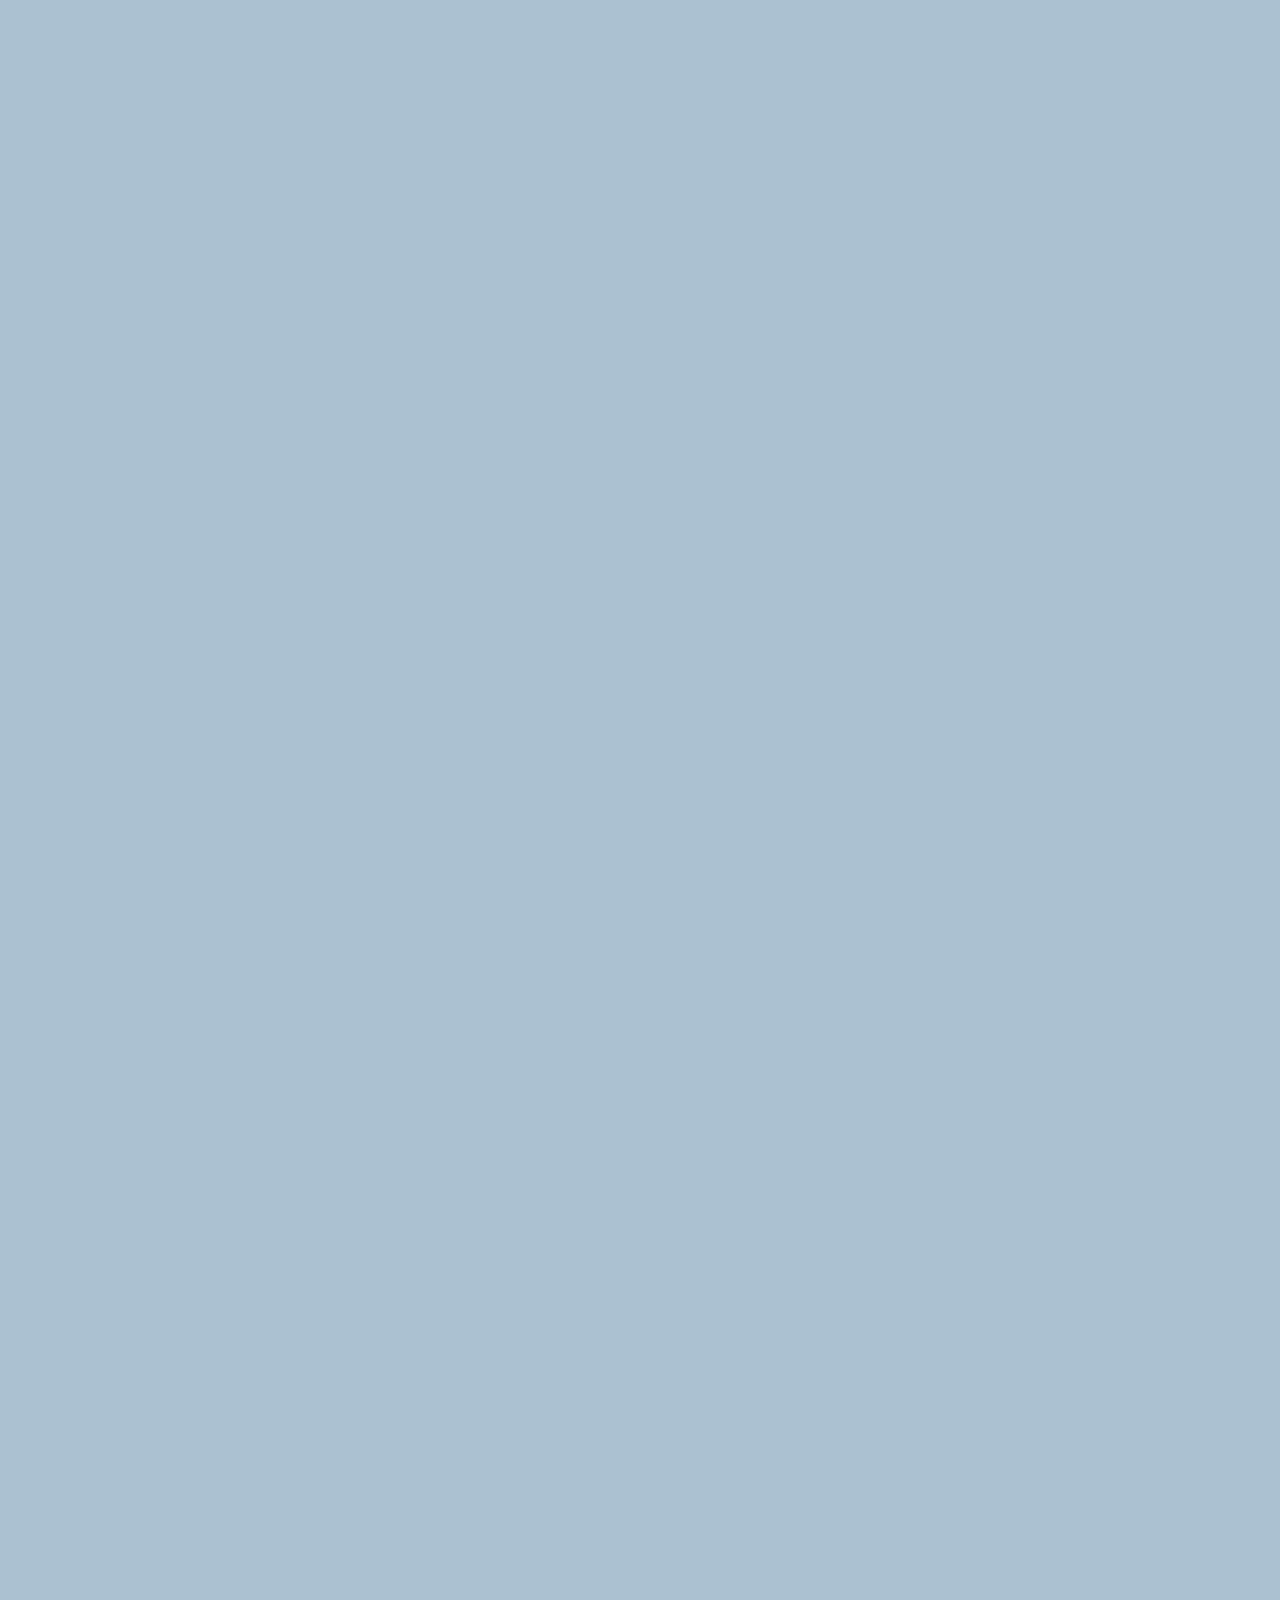
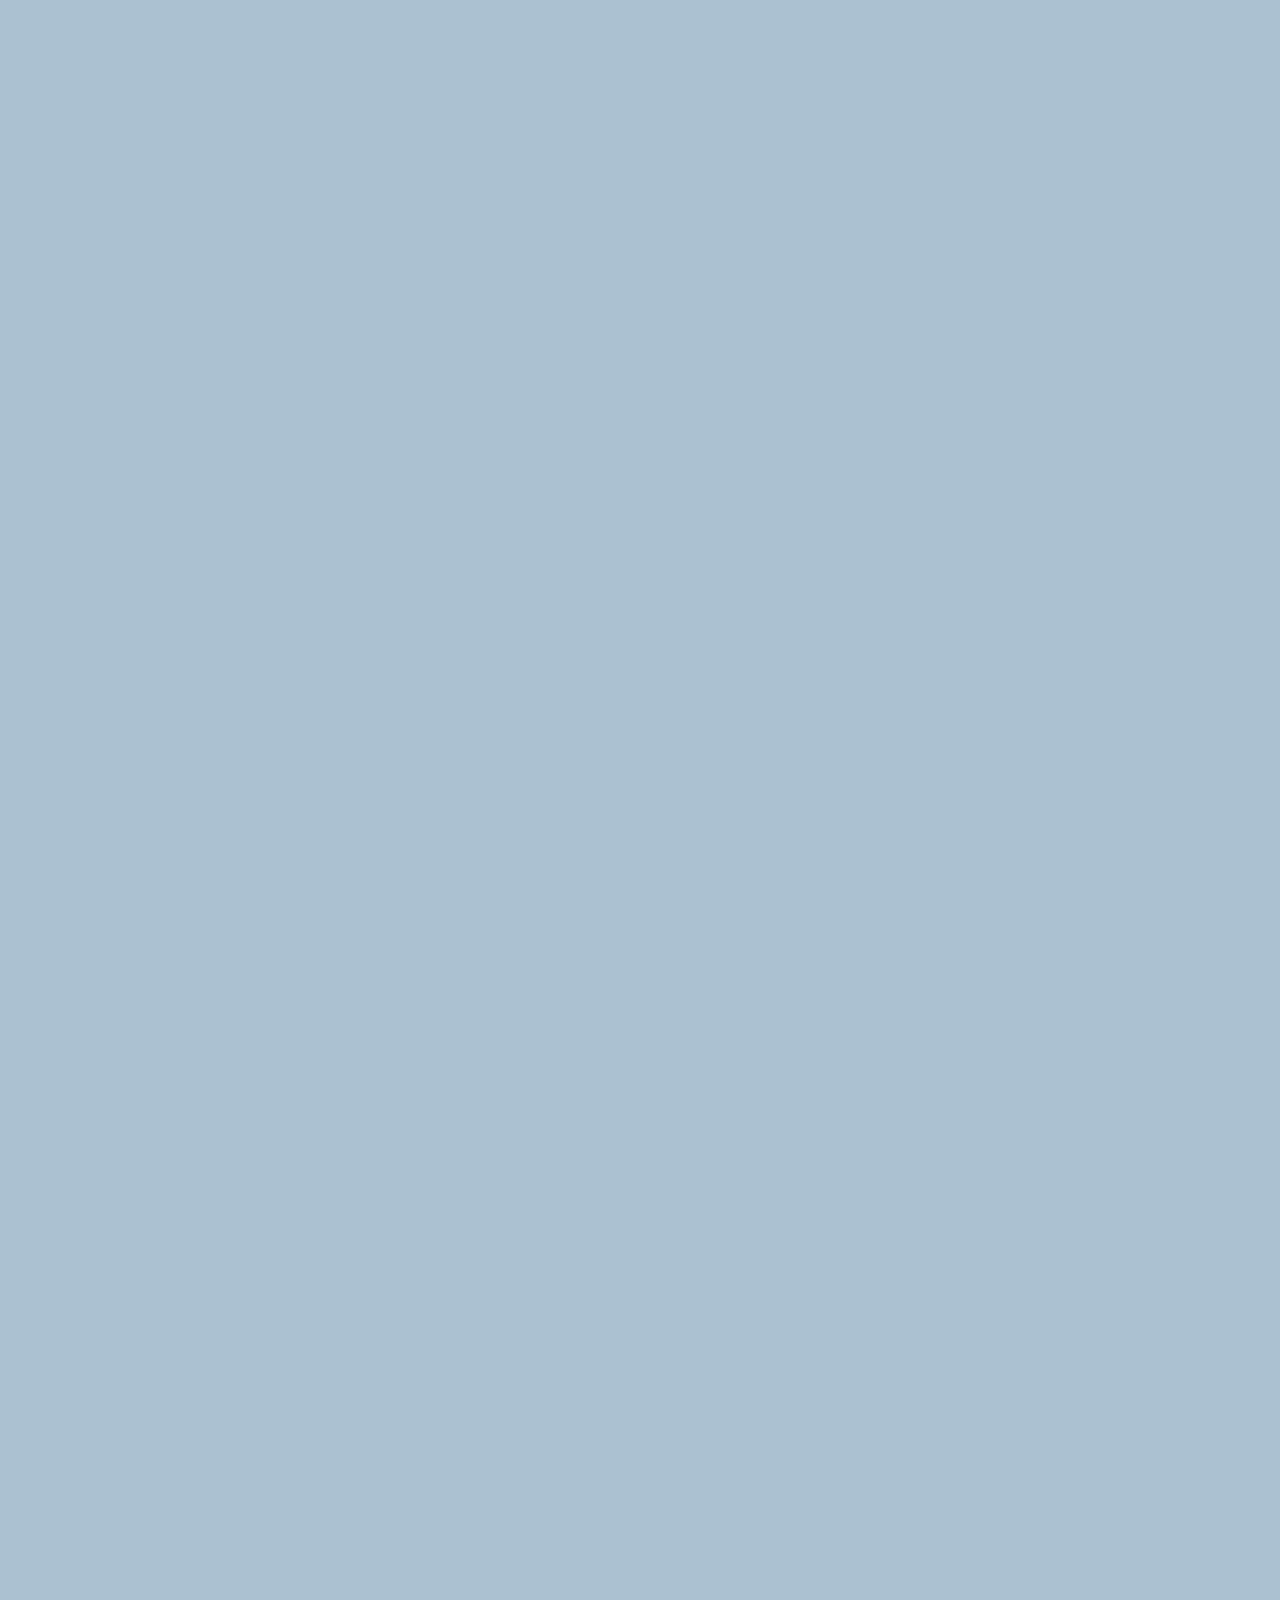
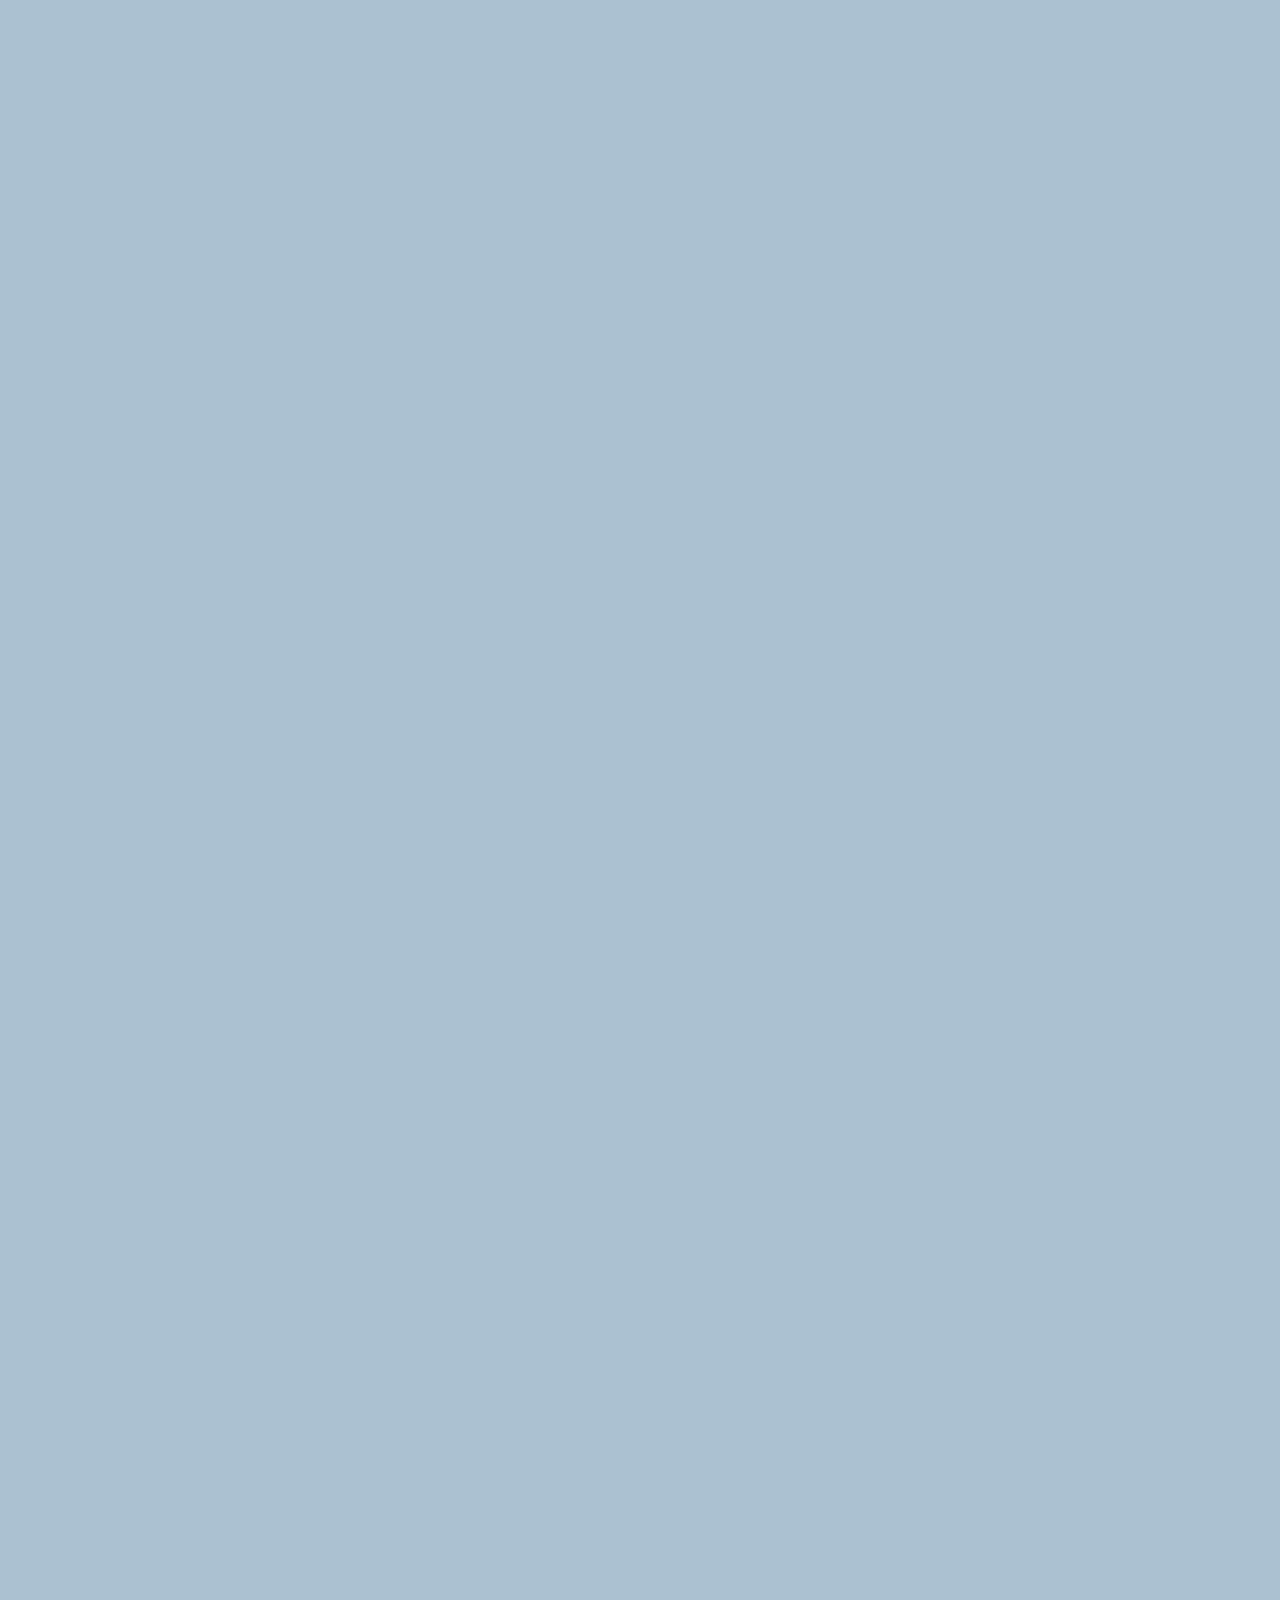
==== commit c5ef9753: "Add message input" ====
--- a/chat.html
+++ b/chat.html
@@ -65,6 +65,19 @@
       </div>
     </main>
 
+    <form class="reply">
+      <div class="reply__column">
+        <i class="far fa-plus-square fa-lg"></i>
+      </div>
+      <div class="reply__column">
+        <input type="text" placeholder="Write a message..." />
+        <i class="far fa-smile-wink fa-lg"></i>
+        <button>
+          <i class="fas fa-arrow-up"></i>
+        </button>
+      </div>
+    </form>
+
     <script
       src="https://kit.fontawesome.com/efb5d1b0cf.js"
       crossorigin="anonymous"
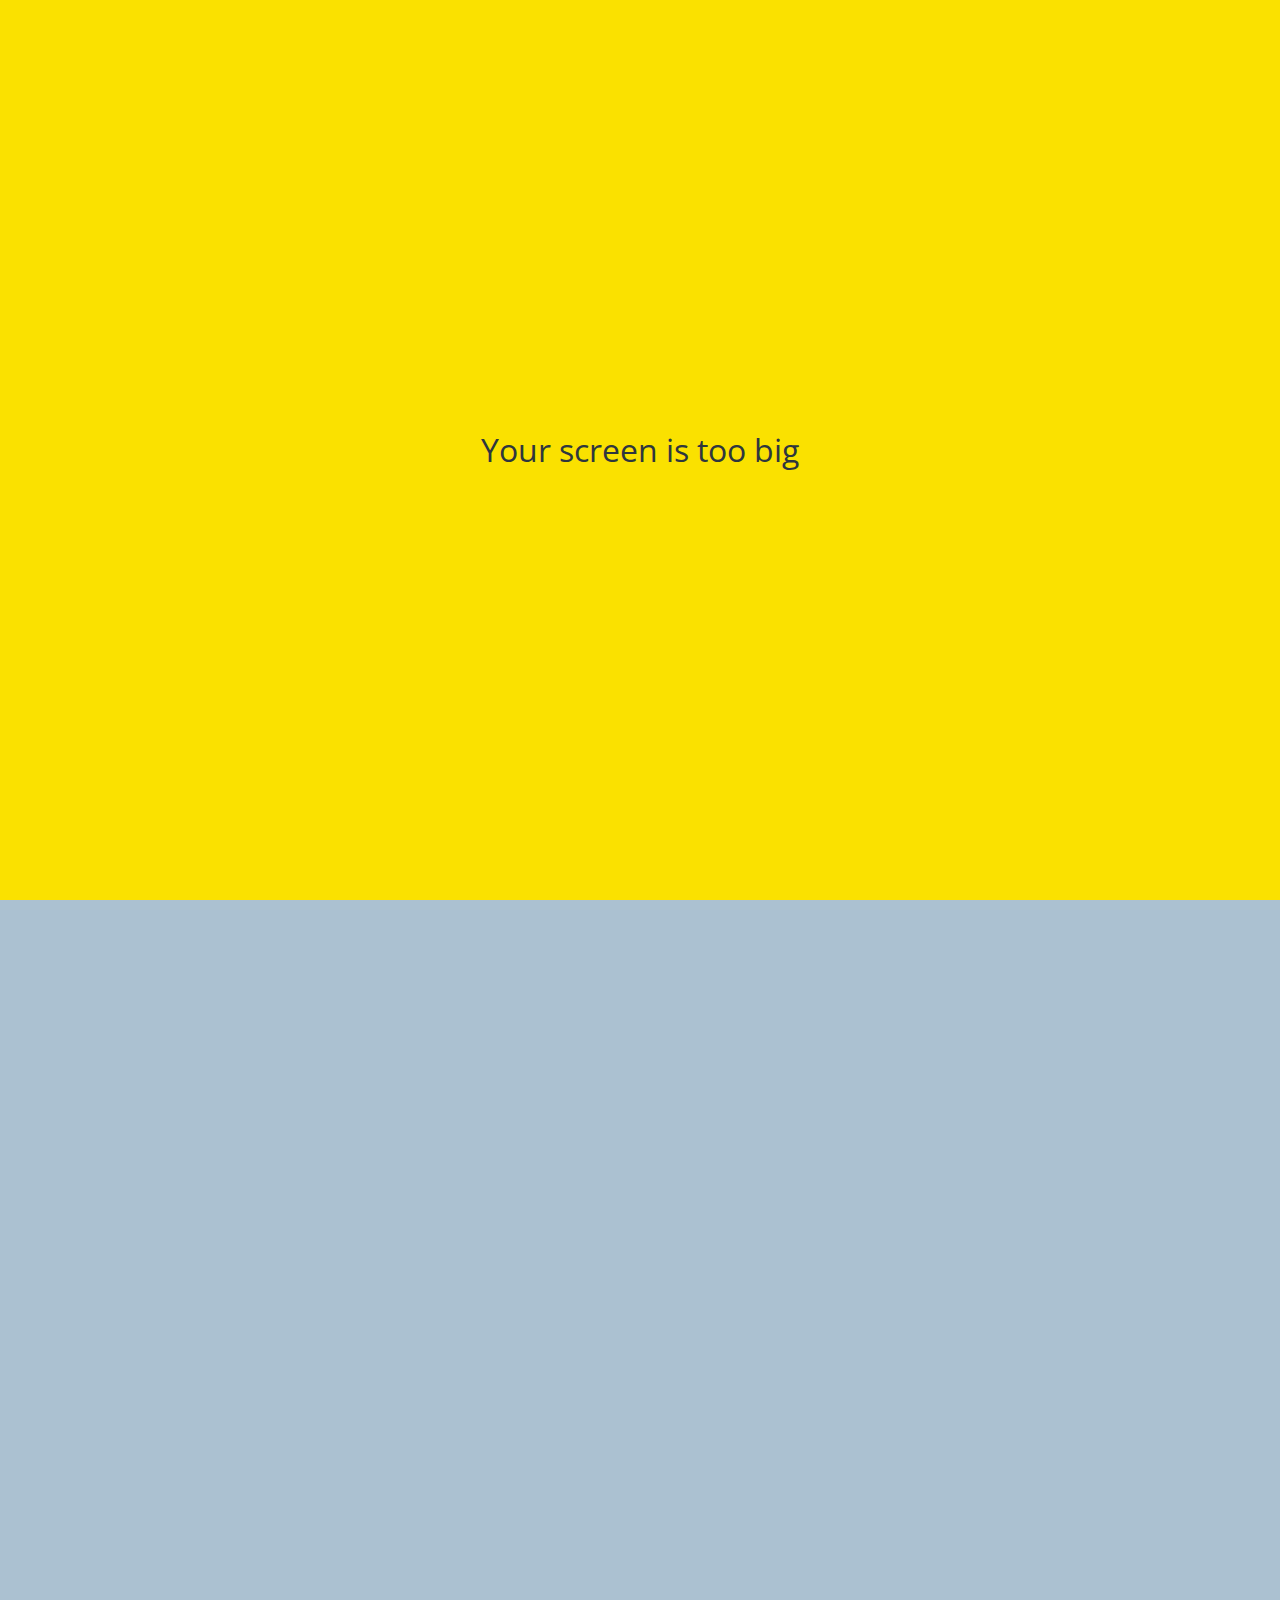
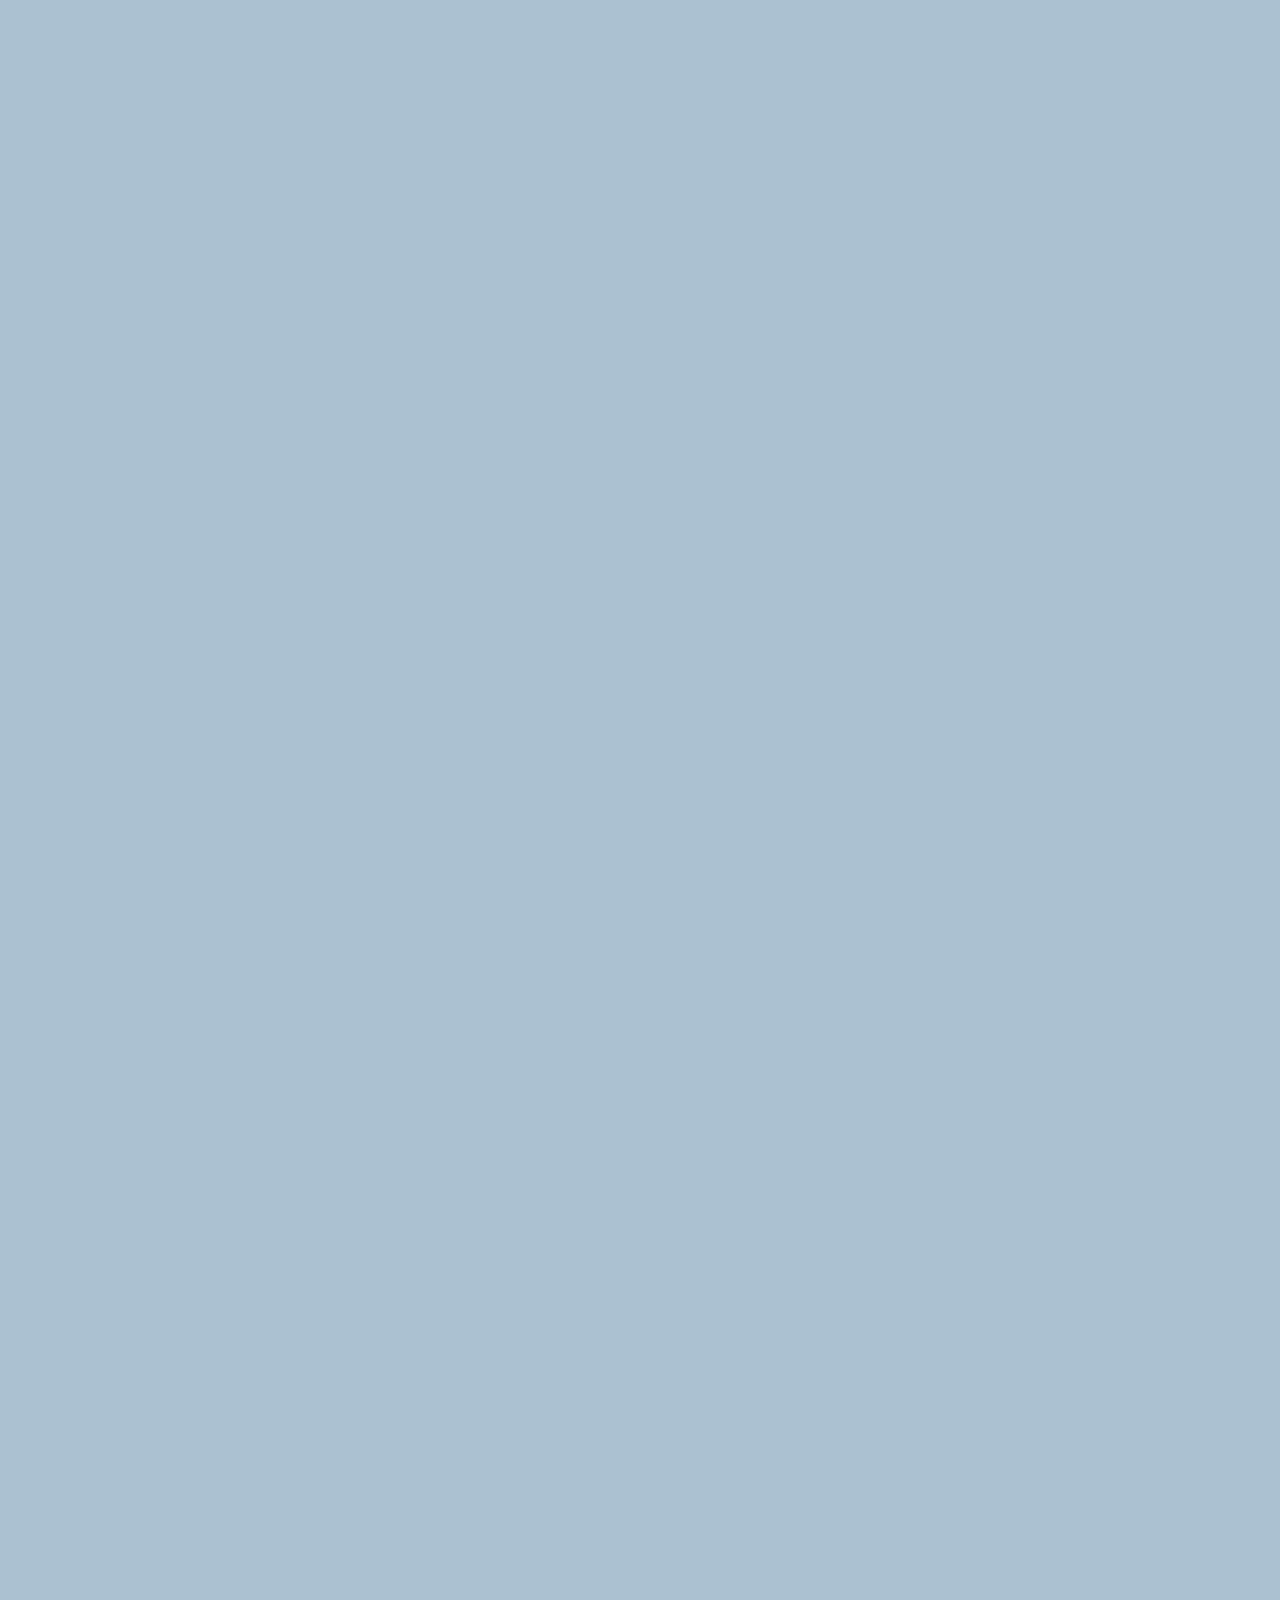
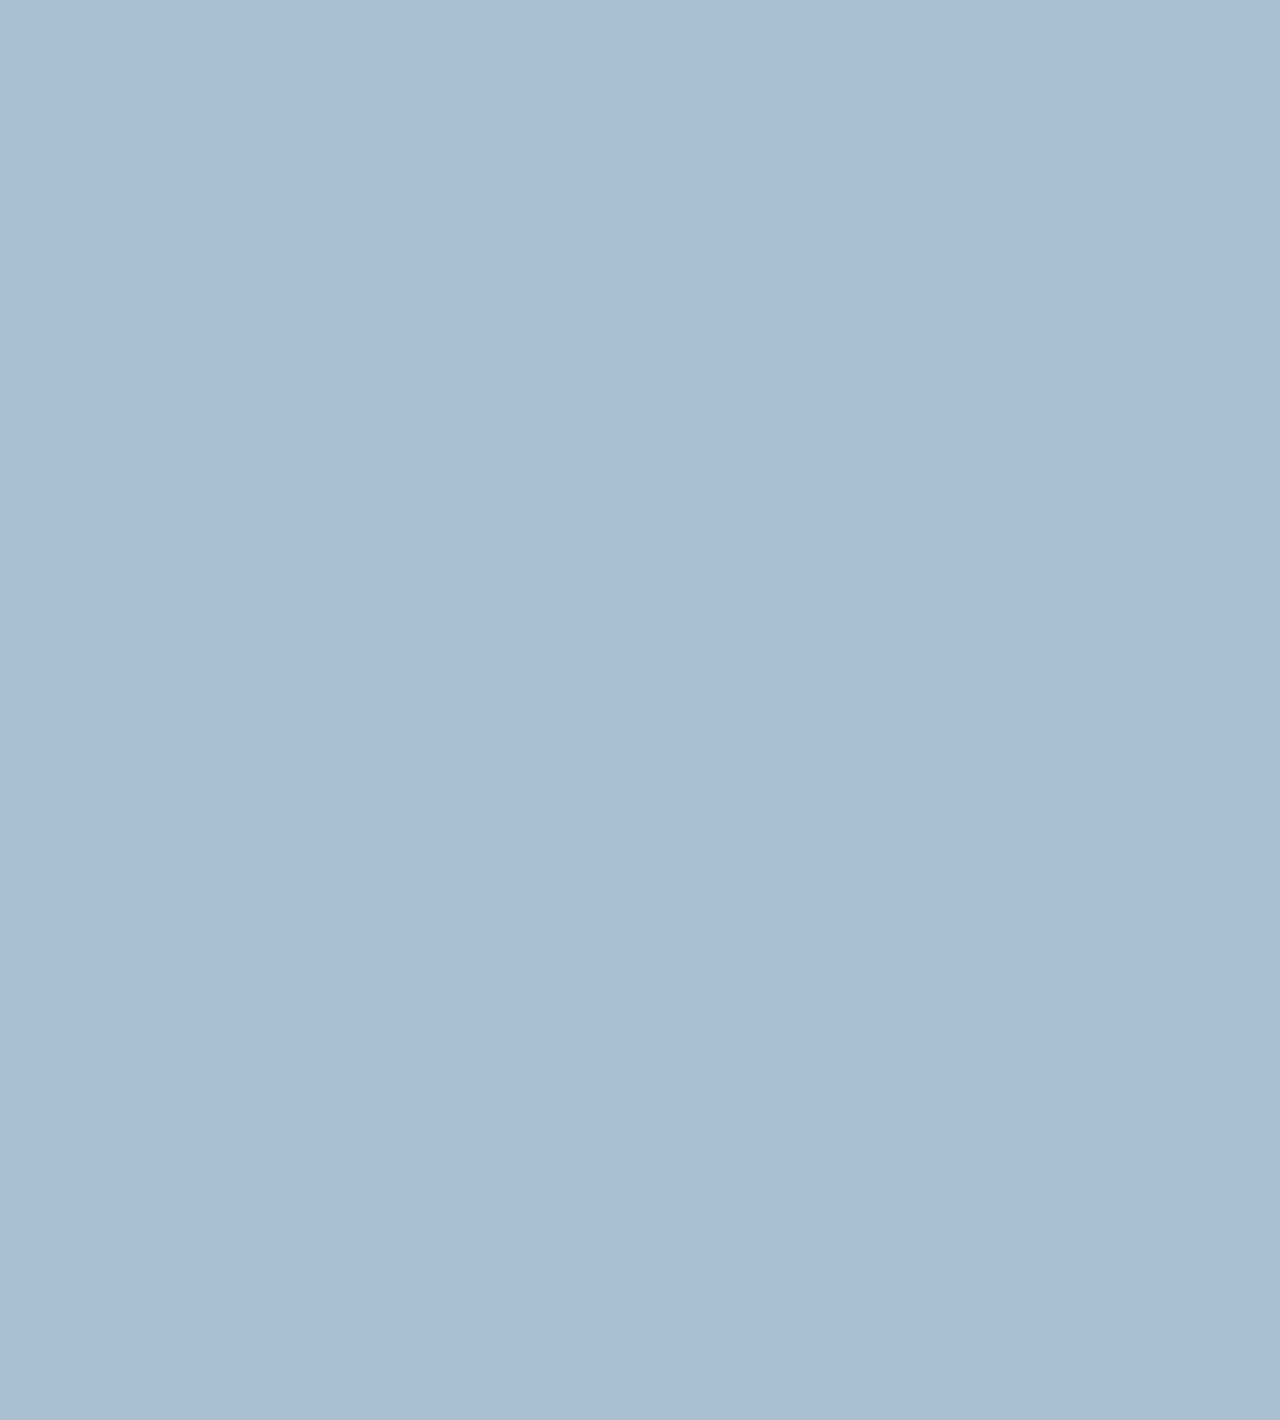
==== commit 499bdcb6: "Add media query" ====
--- a/chat.html
+++ b/chat.html
@@ -78,6 +78,10 @@
       </div>
     </form>
 
+    <div id="no-mobile">
+      <span>Your screen is too big</span>
+    </div>
+
     <script
       src="https://kit.fontawesome.com/efb5d1b0cf.js"
       crossorigin="anonymous"
--- a/css/styles.css
+++ b/css/styles.css
@@ -10,6 +10,7 @@
 @import "components/badge.css";
 @import "components/point.css";
 @import "components/icon-row.css";
+@import "components/no-mobile.css";
 /* screens */
 @import "screens/login.css";
 @import "screens/friends.css";
